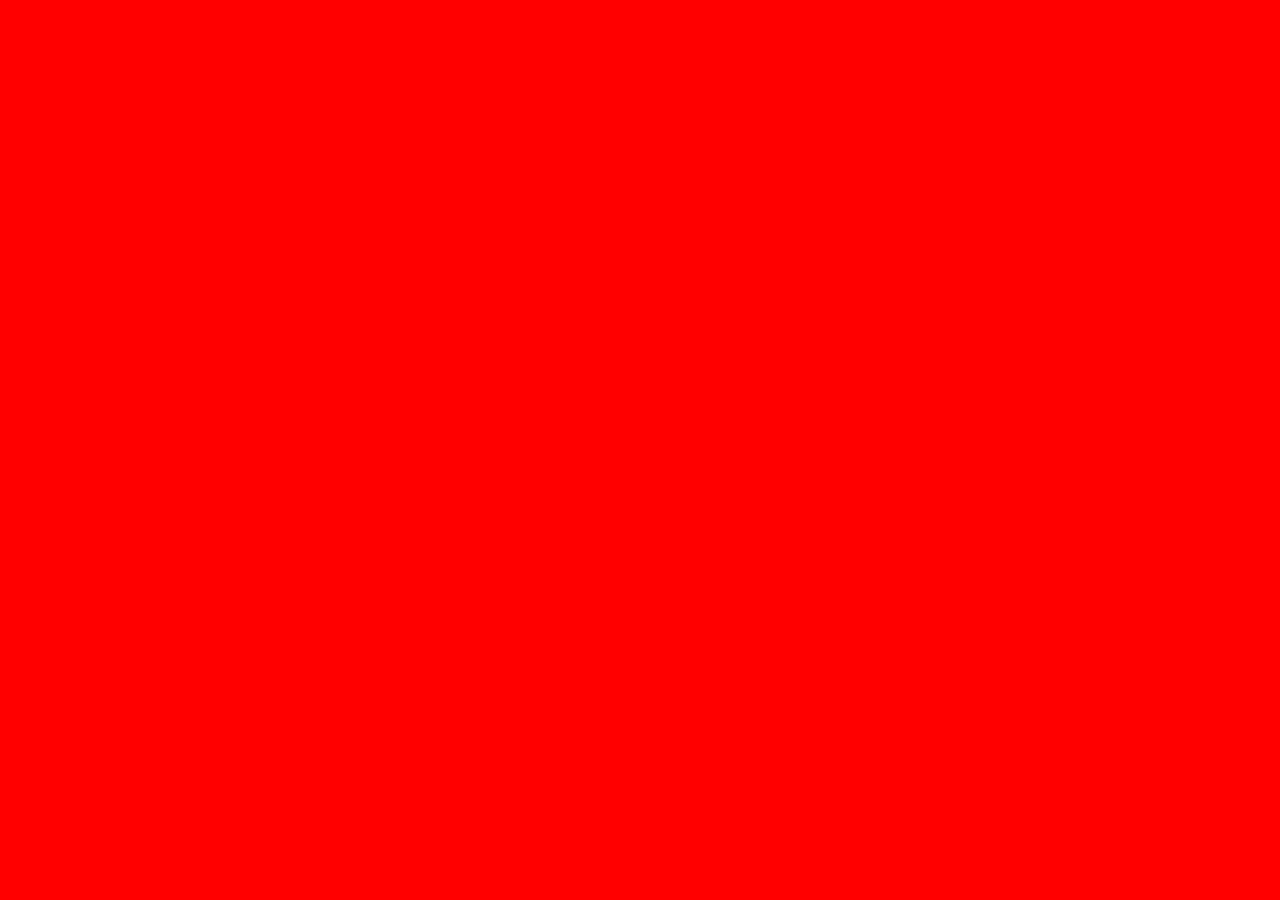
==== index.html @ bbce55d4 "Update" ====
<!DOCTYPE html>
<html lang="es">

<head>
    <meta charset="UTF-8">
    <!--para sitios responsivos-->
    <meta name="viewport" content="width=device-width, initial-scale=1.0">
    <!--para google-->
    <meta name="author" content="Hector">
    <meta name="copyright" content="&copy; hector 2021. todos los derechos reservados">
    <meta name="email" content="pirlohex@gmail.com">
    <meta name="robots" content="index.follow">
    <meta name="description" content="esta es una pagina de prueba">
    <meta name="keywords" content="practica,aprendiendo,aprenderemos,etc">
    <!--para redes sociales-->
    <meta property="og:url" content="https://practica.com">
    <meta property="og:type" content="website">
    <meta property="og:title" content="inicio - practica">
    <meta property="og:description" content="esta es una pagina de prueba para que facebook la pueda compartir">
    <meta property="og:image" content="https://scontent.flim24-1.fna.fbcdn.net/v/t1.0-9/133510960_3574053642650318_5939671170473664048_o.jpg?_nc_cat=107&ccb=2&_nc_sid=09cbfe&_nc_eui2=AeHQNKdw97A-HisLPLlIO0H5vbRAIZu6OsO9tEAhm7o6w-kkwISc66F9syI3rl0asgbkowedvflio-j_SGvhmTTW&_nc_ohc=XTHGbC3O8L0AX9c2d_a&_nc_ht=scontent.flim24-1.fna&oh=94d03055dc13327ff5196e90604c2832&oe=60340CCD">
    <!--Bootstrap-->
    <link href="https://cdn.jsdelivr.net/npm/bootstrap@5.0.0-beta1/dist/css/bootstrap.min.css" rel="stylesheet" integrity="sha384-giJF6kkoqNQ00vy+HMDP7azOuL0xtbfIcaT9wjKHr8RbDVddVHyTfAAsrekwKmP1" crossorigin="anonymous">
    <!--mis estilos-->
    <link rel="stylesheet" href="css/main.css">
    <link rel="shortcut icon" href="favicon/atom.ico" type="image/x-icon">
    <link rel="icon" href="favicon/favicon.ico" type="image/x-icon">
    <!--titulo de la página-->
    <title>practica1 o inicio</title>
</head>

<body>

    <!-- JavaScript de bootstrap -->
    <script src="https://cdn.jsdelivr.net/npm/bootstrap@5.0.0-beta1/dist/js/bootstrap.bundle.min.js" integrity="sha384-ygbV9kiqUc6oa4msXn9868pTtWMgiQaeYH7/t7LECLbyPA2x65Kgf80OJFdroafW" crossorigin="anonymous"></script>

</body>

</html>
---- css/main.css ----
body {
    background-color: red;
}
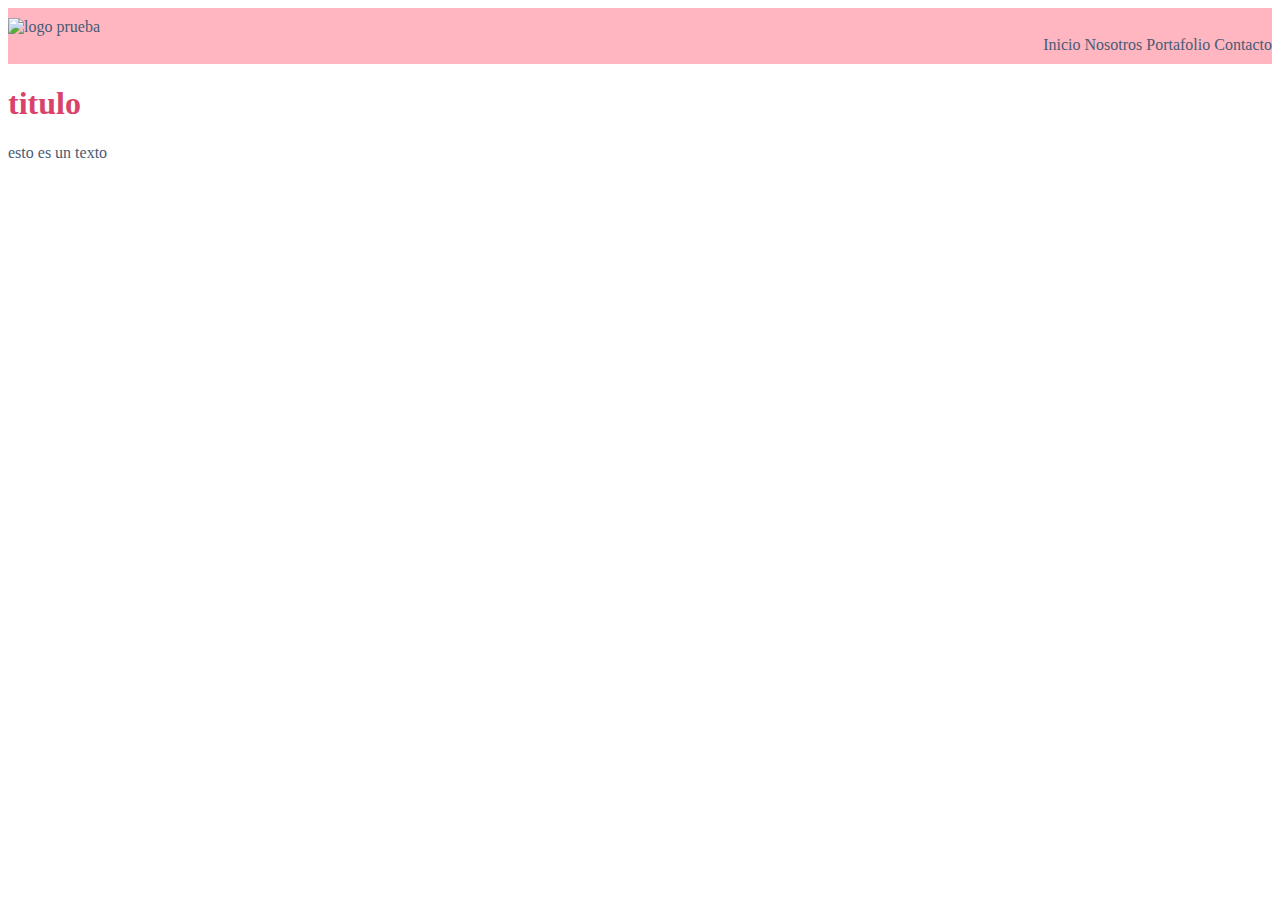
==== commit e7735c9d: "Update" ====
--- a/index.html
+++ b/index.html
@@ -23,12 +23,46 @@
     <!--mis estilos-->
     <link rel="stylesheet" href="css/main.css">
     <link rel="shortcut icon" href="favicon/atom.ico" type="image/x-icon">
-    <link rel="icon" href="favicon/favicon.ico" type="image/x-icon">
+    <link rel="icon" href="favicon/atom.ico" type="image/x-icon">
     <!--titulo de la página-->
     <title>practica1 o inicio</title>
 </head>
 
 <body>
+    <!--Navegación-->
+    <nav id="nav">
+        <div class="container-fluid">
+            <div class="row">
+                <div class="col-lg-2">
+                    <!--logotipo-->
+                    <a href="#">
+                        <img src="https://akns-images.eonline.com/eol_images/Entire_Site/2015913/rs_600x600-151013043509-600.Playboy-Bunny-JR-101315.jpg?fit=around%7C1080:1080&output-quality=90&crop=1080:1080;center,top" alt="logo prueba" width="80px">
+                    </a>
+                </div>
+                <div class="col-lg-10">
+                    <ul>
+                        <li>
+                            <a href="index.html">Inicio</a>
+                        </li>
+                        <li>
+                            <a href="index.html#nosotros">Nosotros</a>
+                        </li>
+                        <li>
+                            <a href="portafolio.html">Portafolio</a>
+                        </li>
+                        <li>
+                            <a href="contacto.html">Contacto</a>
+                        </li>
+                    </ul>
+                </div>
+            </div>
+        </div>
+    </nav>
+    <!--En navegación-->
+    <h1>titulo</h1>
+    <p>esto es un texto</p>
+    <!--slider-->
+    <!--End slider-->
 
     <!-- JavaScript de bootstrap -->
     <script src="https://cdn.jsdelivr.net/npm/bootstrap@5.0.0-beta1/dist/js/bootstrap.bundle.min.js" integrity="sha384-ygbV9kiqUc6oa4msXn9868pTtWMgiQaeYH7/t7LECLbyPA2x65Kgf80OJFdroafW" crossorigin="anonymous"></script>
--- a/css/main.css
+++ b/css/main.css
@@ -1,3 +1,66 @@
-body {
-    background-color: red;
+:root {
+    --text: #495B73;
+    --base: #E9F1F2;
+    --sec: #D9436B;
+    --enlace: #495B73;
+    --hover: #D93250;
+}
+
+a {
+    color: var(--text);
+    text-decoration: none;
+}
+
+a:hover {
+    color: var(--base);
+    -webkit-transition: all 0.5s ease-in-out;
+    -o-transition: all 0.5s ease-in-out;
+    transition: all 0.5s ease-in-out;
+}
+
+h1,
+h2,
+h3,
+h4,
+h5,
+h6 {
+    color: var(--sec);
+}
+
+p {
+    color: var(--text);
+}
+
+.pad_100 {
+    padding: 100px 0px;
+}
+
+.center {
+    text-align: center;
+    margin: 0px auto;
+}
+
+
+/*estilos de barra de navegación*/
+
+nav {
+    width: 100%;
+    background-color: lightpink;
+    padding: 10px 0px;
+    position: : fixed;
+    z-index: 100;
+}
+
+ul {
+    margin: 0px;
+    padding: 0px;
+    text-align: right;
+}
+
+li {
+    display: inline-block;
+}
+
+a {
+    font-size: 16px;
 }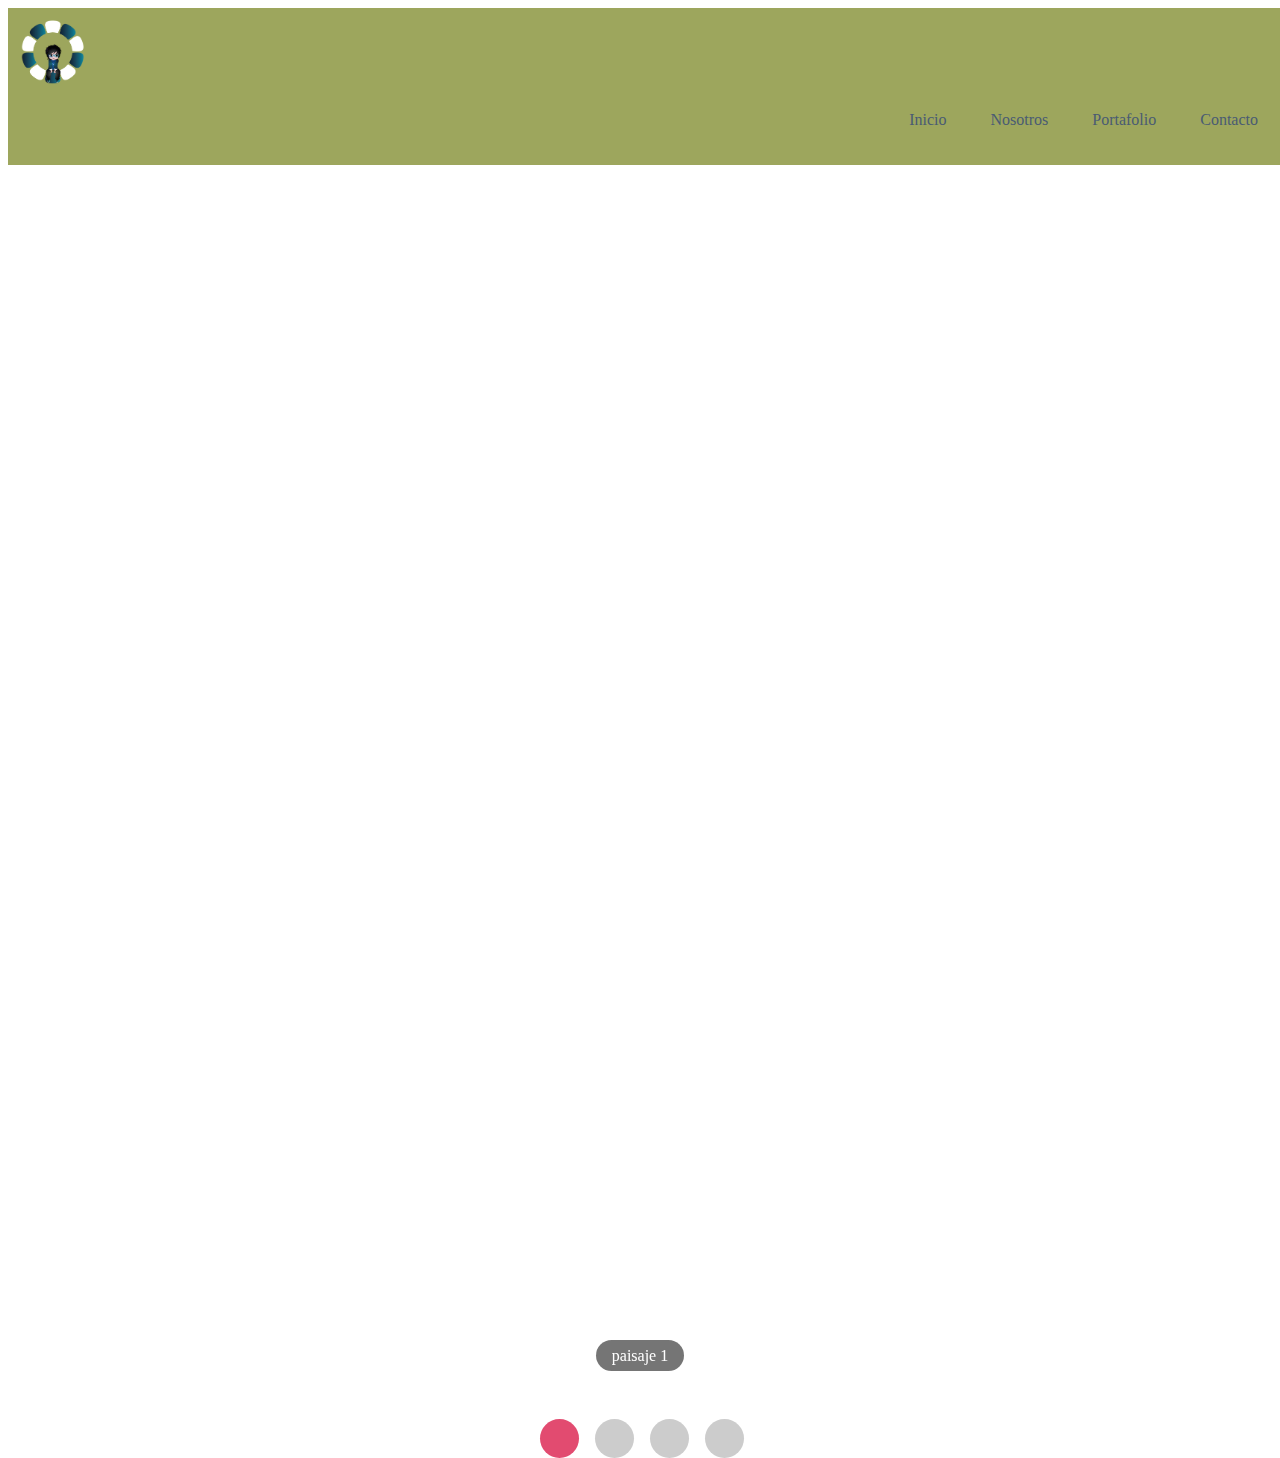
==== commit 45762b79: "Update" ====
--- a/index.html
+++ b/index.html
@@ -24,8 +24,12 @@
     <link rel="stylesheet" href="css/main.css">
     <link rel="shortcut icon" href="favicon/atom.ico" type="image/x-icon">
     <link rel="icon" href="favicon/atom.ico" type="image/x-icon">
+
+
+    <link rel="stylesheet" href="css/slippry.css">
     <!--titulo de la página-->
     <title>practica1 o inicio</title>
+
 </head>
 
 <body>
@@ -35,23 +39,25 @@
             <div class="row">
                 <div class="col-lg-2">
                     <!--logotipo-->
-                    <a href="#">
-                        <img src="https://akns-images.eonline.com/eol_images/Entire_Site/2015913/rs_600x600-151013043509-600.Playboy-Bunny-JR-101315.jpg?fit=around%7C1080:1080&output-quality=90&crop=1080:1080;center,top" alt="logo prueba" width="80px">
+                    <a href="index.html">
+                        <img src="imagenes/logo.png" alt="logo prueba" width="70px">
                     </a>
                 </div>
                 <div class="col-lg-10">
                     <ul>
                         <li>
-                            <a href="index.html">Inicio</a>
+
+                            <div class="linea"><a href="index.html">Inicio</a></div>
+
                         </li>
                         <li>
-                            <a href="index.html#nosotros">Nosotros</a>
+                            <div class="linea"><a href="index.html#nosotros">Nosotros</a></div>
                         </li>
                         <li>
-                            <a href="portafolio.html">Portafolio</a>
+                            <div class="linea"><a href="index.html#portafolio.html">Portafolio</a></div>
                         </li>
                         <li>
-                            <a href="contacto.html">Contacto</a>
+                            <div class="linea"><a href="contacto.html">Contacto</a></div>
                         </li>
                     </ul>
                 </div>
@@ -59,14 +65,39 @@
         </div>
     </nav>
     <!--En navegación-->
-    <h1>titulo</h1>
-    <p>esto es un texto</p>
     <!--slider-->
+    <section id="slider">
+        <ul id="slippry">
+            <li>
+                <img src="imagenes/intro.png" alt="paisaje 1">
+            </li>
+            <li>
+                <img src="imagenes/oscar.png" alt="paisaje 2">
+            </li>
+            <li>
+                <img src="imagenes/3.jpg" alt="paisaje 3">
+            </li>
+            <li>
+                <img src="imagenes/5.jpg" alt="paisaje 5">
+            </li>
+        </ul>
+    </section>
     <!--End slider-->
-
+    <!--JavaScript de CDN minified de JQuery-->
+    <script src="https://code.jquery.com/jquery-3.5.1.min.js" integrity="sha256-9/aliU8dGd2tb6OSsuzixeV4y/faTqgFtohetphbbj0=" crossorigin="anonymous"></script>
     <!-- JavaScript de bootstrap -->
     <script src="https://cdn.jsdelivr.net/npm/bootstrap@5.0.0-beta1/dist/js/bootstrap.bundle.min.js" integrity="sha384-ygbV9kiqUc6oa4msXn9868pTtWMgiQaeYH7/t7LECLbyPA2x65Kgf80OJFdroafW" crossorigin="anonymous"></script>
 
+    <!--javascript de sliprry-->
+    <script src="https://code.jquery.com/jquery-3.1.1.min.js" integrity="sha256-hVVnYaiADRTO2PzUGmuLJr8BLUSjGIZsDYGmIJLv2b8=" crossorigin="anonymous"></script>
+    <script src="//ajax.googleapis.com/ajax/libs/jquery/1.10.2/jquery.min.js"></script>
+    <script src="js/slippry.min.js"></script>
+    <!--activacion y scrips-->
+    <script>
+        jQuery(document).ready(function() {
+            jQuery('#slippry').slippry();
+        });
+    </script>
 </body>
 
 </html>--- a/css/main.css
+++ b/css/main.css
@@ -6,16 +6,36 @@
     --hover: #D93250;
 }
 
-a {
+a:link {
     color: var(--text);
+    position: relative;
     text-decoration: none;
+    padding: 10px;
 }
 
 a:hover {
     color: var(--base);
-    -webkit-transition: all 0.5s ease-in-out;
-    -o-transition: all 0.5s ease-in-out;
-    transition: all 0.5s ease-in-out;
+    -webkit-transition: all 0.2s ease-in-out;
+    -o-transition: all 0.2s ease-in-out;
+    transition: all 0.2s ease-in-out;
+}
+
+.linea {
+    position: relative;
+    height: 100%;
+    width: 100%;
+}
+
+.linea:hover {
+    position: relative;
+    background-color: white;
+    height: 100%;
+    width: 5%;
+    padding: 0px 0px;
+    margin: 0px 0px;
+    -webkit-transition: all 0.2s ease-in-out;
+    -o-transition: all 0.2s ease-in-out;
+    transition: all 0.2s ease-in-out;
 }
 
 h1,
@@ -45,22 +65,34 @@
 
 nav {
     width: 100%;
-    background-color: lightpink;
+    background-color: #9DA65D;
     padding: 10px 0px;
-    position: : fixed;
-    z-index: 100;
+    position: fixed;
 }
 
 ul {
-    margin: 0px;
-    padding: 0px;
+    margin-top: 10px;
+    padding: 10px;
     text-align: right;
 }
 
 li {
+    padding: 0px 10px;
     display: inline-block;
 }
 
+a:visited {
+    color: var(--text);
+}
+
+a:active {
+    color: white;
+}
+
+
+/*
 a {
+    padding: 10px;
     font-size: 16px;
-}+    text-decoration: none;
+}*/--- a/css/slippry.css
+++ b/css/slippry.css
@@ -0,0 +1,281 @@
+/**
+ *
+ * slippry v1.4.0 - Responsive content slider for jQuery
+ * http://slippry.com
+ *
+ * Authors: Lukas Jakob Hafner - @saftsaak
+ *          Thomas Hurd - @SeenNotHurd
+ *
+ * Copyright 2016, booncon oy - http://booncon.com
+ *
+ *
+ * Released under the MIT license - http://opensource.org/licenses/MIT
+ */
+/* kenBurns animations, very basic */
+@-webkit-keyframes left-right {
+  0% {
+    -webkit-transform: translateY(-20%) translateX(-10%);
+            transform: translateY(-20%) translateX(-10%); }
+  100% {
+    -webkit-transform: translateY(0%) translateX(10%);
+            transform: translateY(0%) translateX(10%); } }
+@-o-keyframes left-right {
+  0% {
+    -o-transform: translateY(-20%) translateX(-10%);
+       transform: translateY(-20%) translateX(-10%); }
+  100% {
+    -o-transform: translateY(0%) translateX(10%);
+       transform: translateY(0%) translateX(10%); } }
+@keyframes left-right {
+  0% {
+    -webkit-transform: translateY(-20%) translateX(-10%);
+         -o-transform: translateY(-20%) translateX(-10%);
+            transform: translateY(-20%) translateX(-10%); }
+  100% {
+    -webkit-transform: translateY(0%) translateX(10%);
+         -o-transform: translateY(0%) translateX(10%);
+            transform: translateY(0%) translateX(10%); } }
+@-webkit-keyframes right-left {
+  0% {
+    -webkit-transform: translateY(0%) translateX(10%);
+            transform: translateY(0%) translateX(10%); }
+  100% {
+    -webkit-transform: translateY(-20%) translateX(-10%);
+            transform: translateY(-20%) translateX(-10%); } }
+@-o-keyframes right-left {
+  0% {
+    -o-transform: translateY(0%) translateX(10%);
+       transform: translateY(0%) translateX(10%); }
+  100% {
+    -o-transform: translateY(-20%) translateX(-10%);
+       transform: translateY(-20%) translateX(-10%); } }
+@keyframes right-left {
+  0% {
+    -webkit-transform: translateY(0%) translateX(10%);
+         -o-transform: translateY(0%) translateX(10%);
+            transform: translateY(0%) translateX(10%); }
+  100% {
+    -webkit-transform: translateY(-20%) translateX(-10%);
+         -o-transform: translateY(-20%) translateX(-10%);
+            transform: translateY(-20%) translateX(-10%); } }
+/* added to the original element calling slippry */
+.sy-box.sy-loading {
+  background: url("/images/sy-loader.gif") 50% 50% no-repeat;
+  -webkit-background-size: 32px 32px;
+          background-size: 32px;
+  min-height: 40px; }
+  .sy-box.sy-loading .sy-slides-wrap, .sy-box.sy-loading .sy-pager {
+    visibility: hidden; }
+
+/* element that wraps the slides */
+.sy-slides-wrap {
+  position: relative;
+  height: 100%;
+  width: 100%; }
+  .sy-slides-wrap:hover .sy-controls {
+    display: block; }
+
+/* element that crops the visible area to the slides */
+.sy-slides-crop {
+  height: 100%;
+  width: 100%;
+  position: absolute;
+  overflow: hidden; }
+
+/* list containing the slides */
+.sy-list {
+  width: 100%;
+  height: 100%;
+  list-style: none;
+  margin: 0;
+  padding: 0;
+  position: absolute; }
+  .sy-list.horizontal {
+    -webkit-transition: left ease;
+         -o-transition: left ease;
+            transition: left ease; }
+  .sy-list.vertical {
+    -webkit-transition: top ease;
+         -o-transition: top ease;
+            transition: top ease; }
+
+/* single slide */
+.sy-slide {
+  position: absolute;
+  width: 100%;
+  z-index: 2; }
+  .sy-slide.kenburns {
+    width: 140%;
+    left: -20%; }
+    .sy-slide.kenburns.useCSS {
+      -webkit-transition-property: opacity;
+           -o-transition-property: opacity;
+              transition-property: opacity; }
+      .sy-slide.kenburns.useCSS.sy-ken:nth-child(1n) {
+        -webkit-animation-name: left-right;
+             -o-animation-name: left-right;
+                animation-name: left-right;
+        -webkit-animation-fill-mode: forwards;
+             -o-animation-fill-mode: forwards;
+                animation-fill-mode: forwards; }
+      .sy-slide.kenburns.useCSS.sy-ken:nth-child(2n) {
+        -webkit-animation-name: right-left;
+             -o-animation-name: right-left;
+                animation-name: right-left;
+        -webkit-animation-fill-mode: forwards;
+             -o-animation-fill-mode: forwards;
+                animation-fill-mode: forwards; }
+  .sy-slide.sy-active {
+    z-index: 3; }
+  .sy-slide > img {
+    margin: 0;
+    padding: 0;
+    display: block;
+    width: 100%;
+    border: 0; }
+  .sy-slide > a {
+    margin: 0;
+    padding: 0;
+    display: block;
+    width: 100%; }
+    .sy-slide > a > img {
+      margin: 0;
+      padding: 0;
+      display: block;
+      width: 100%;
+      border: 0; }
+
+/* next/ prev buttons, with arrows and clickable area a lot larger than the visible buttons */
+.sy-controls {
+  display: none;
+  list-style: none;
+  height: 100%;
+  width: 100%;
+  position: absolute;
+  padding: 0;
+  margin: 0; }
+  .sy-controls li {
+    position: absolute;
+    width: 10%;
+    min-width: 4.2em;
+    height: 100%;
+    z-index: 33; }
+    .sy-controls li.sy-prev {
+      left: 0;
+      top: 0; }
+      .sy-controls li.sy-prev a:after {
+        background-position: -5% 0; }
+    .sy-controls li.sy-next {
+      right: 0;
+      top: 0; }
+      .sy-controls li.sy-next a:after {
+        background-position: 105% 0; }
+    .sy-controls li a {
+      position: relative;
+      width: 100%;
+      height: 100%;
+      display: block;
+      text-indent: -9999px; }
+      .sy-controls li a:link, .sy-controls li a:visited {
+        opacity: 0.4; }
+      .sy-controls li a:hover, .sy-controls li a:focus {
+        opacity: 0.8;
+        outline: none; }
+      .sy-controls li a:after {
+        content: "";
+        background-image: url("/images/arrows.svg");
+        background-repeat: no-repeat;
+        -webkit-background-size: cover;
+                background-size: cover;
+        text-align: center;
+        text-indent: 0;
+        line-height: 2.8em;
+        color: #111;
+        font-weight: 800;
+        position: absolute;
+        background-color: #fff;
+        width: 2.8em;
+        height: 2.8em;
+        left: 50%;
+        top: 50%;
+        margin-top: -1.4em;
+        margin-left: -1.4em;
+        border-radius: 50%; }
+  @media only screen and (max-device-width: 600px) {
+    .sy-controls {
+      display: block; }
+      .sy-controls li {
+        min-width: 2.1em; }
+        .sy-controls li a:after {
+          width: 1.4em;
+          height: 1.4em;
+          margin-top: -0.7em;
+          margin-left: -0.7em; } }
+
+/* captions, styled fo the overlay variant */
+.sy-caption-wrap {
+  position: absolute;
+  bottom: 2em;
+  z-index: 12;
+  left: 50%; }
+  .sy-caption-wrap .sy-caption {
+    position: relative;
+    left: -50%;
+    background-color: rgba(0, 0, 0, 0.54);
+    color: #fff;
+    padding: 0.4em 1em;
+    border-radius: 1.2em; }
+    .sy-caption-wrap .sy-caption a:link, .sy-caption-wrap .sy-caption a:visited {
+      color: #e24b70;
+      font-weight: 600;
+      text-decoration: none; }
+    .sy-caption-wrap .sy-caption a:hover, .sy-caption-wrap .sy-caption a:focus {
+      text-decoration: underline; }
+  @media only screen and (max-device-width: 600px), screen and (max-width: 600px) {
+    .sy-caption-wrap {
+      left: 0;
+      bottom: 0.4em; }
+      .sy-caption-wrap .sy-caption {
+        left: 0;
+        padding: 0.2em 0.4em;
+        font-size: 0.92em;
+        border-radius: 0; } }
+
+/* pager bubbles */
+.sy-pager {
+  clear: both;
+  display: block;
+  width: 100%;
+  margin: 1em 0 0;
+  padding: 0;
+  list-style: none;
+  text-align: center; }
+  .sy-pager li {
+    display: inline-block;
+    width: 1.2em;
+    height: 1.2em;
+    margin: 0 1em 0 0;
+    border-radius: 50%; }
+    .sy-pager li.sy-active a {
+      background-color: #e24b70; }
+    .sy-pager li a {
+      width: 100%;
+      height: 100%;
+      display: block;
+      background-color: #ccc;
+      text-indent: -9999px;
+      -webkit-background-size: 2em 2em;
+              background-size: 2em;
+      border-radius: 50%; }
+      .sy-pager li a:link, .sy-pager li a:visited {
+        opacity: 1.0; }
+      .sy-pager li a:hover, .sy-pager li a:focus {
+        opacity: 0.6; }
+
+/* element to "keep/ fill" the space of the content, gets intrinsic height via js */
+.sy-filler {
+  width: 100%; }
+  .sy-filler.ready {
+    -webkit-transition: padding 600ms ease;
+         -o-transition: padding 600ms ease;
+            transition: padding 600ms ease; }
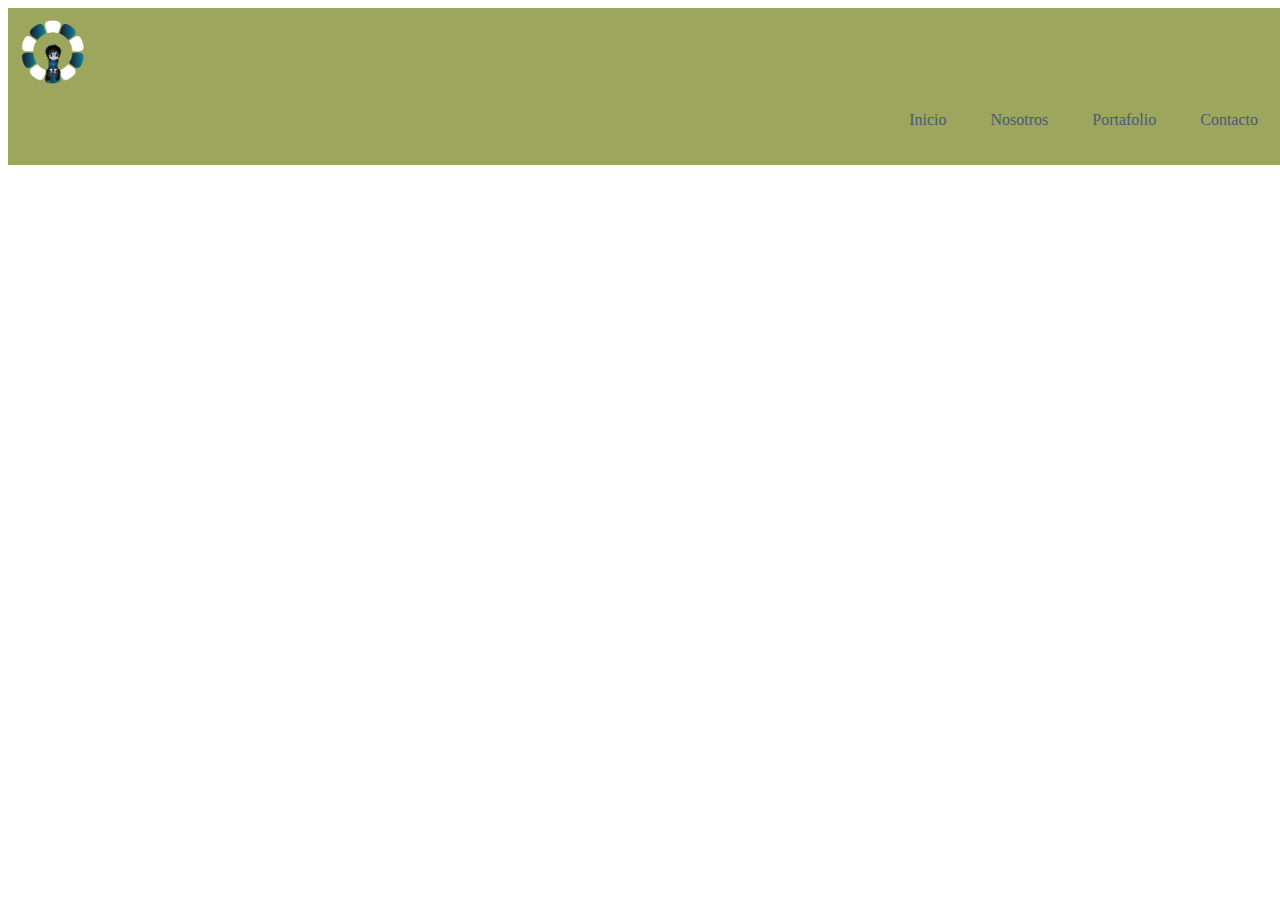
==== commit 31376cc4: "Update" ====
--- a/index.html
+++ b/index.html
@@ -34,6 +34,8 @@
 
 <body>
     <!--Navegación-->
+
+
     <nav id="nav">
         <div class="container-fluid">
             <div class="row">
@@ -44,7 +46,7 @@
                     </a>
                 </div>
                 <div class="col-lg-10">
-                    <ul>
+                    <ul id="ulnav">
                         <li>
 
                             <div class="linea"><a href="index.html">Inicio</a></div>
@@ -67,35 +69,47 @@
     <!--En navegación-->
     <!--slider-->
     <section id="slider">
-        <ul id="slippry">
-            <li>
-                <img src="imagenes/intro.png" alt="paisaje 1">
-            </li>
-            <li>
-                <img src="imagenes/oscar.png" alt="paisaje 2">
-            </li>
-            <li>
-                <img src="imagenes/3.jpg" alt="paisaje 3">
-            </li>
-            <li>
-                <img src="imagenes/5.jpg" alt="paisaje 5">
-            </li>
-        </ul>
+        <div class="sy-slides-wrap">
+            <ul id="slippry">
+                <li>
+                    <a href="#"><img src="imagenes/1.jpg" alt="imagen 1"></a>
+                </li>
+
+                <li>
+                    <a href="#"><img src="imagenes/3.jpg" alt="imagen 3"></a>
+                </li>
+                <li>
+                    <a href="#"><img src="imagenes/4.jpg" alt="imagen 4"></a>
+                </li>
+                <li>
+                    <a href="#"><img src="imagenes/5.jpg" alt="imagen 5"></a>
+                </li>
+            </ul>
+        </div>
+
+
     </section>
+
+
+
     <!--End slider-->
     <!--JavaScript de CDN minified de JQuery-->
-    <script src="https://code.jquery.com/jquery-3.5.1.min.js" integrity="sha256-9/aliU8dGd2tb6OSsuzixeV4y/faTqgFtohetphbbj0=" crossorigin="anonymous"></script>
+
     <!-- JavaScript de bootstrap -->
     <script src="https://cdn.jsdelivr.net/npm/bootstrap@5.0.0-beta1/dist/js/bootstrap.bundle.min.js" integrity="sha384-ygbV9kiqUc6oa4msXn9868pTtWMgiQaeYH7/t7LECLbyPA2x65Kgf80OJFdroafW" crossorigin="anonymous"></script>
 
     <!--javascript de sliprry-->
-    <script src="https://code.jquery.com/jquery-3.1.1.min.js" integrity="sha256-hVVnYaiADRTO2PzUGmuLJr8BLUSjGIZsDYGmIJLv2b8=" crossorigin="anonymous"></script>
-    <script src="//ajax.googleapis.com/ajax/libs/jquery/1.10.2/jquery.min.js"></script>
+    <script src="https://ajax.googleapis.com/ajax/libs/jquery/1.10.2/jquery.min.js"></script>
+    <script src="https://code.jquery.com/jquery-3.5.1.js" integrity="sha256-QWo7LDvxbWT2tbbQ97B53yJnYU3WhH/C8ycbRAkjPDc=" crossorigin="anonymous"></script>
     <script src="js/slippry.min.js"></script>
-    <!--activacion y scrips-->
     <script>
-        jQuery(document).ready(function() {
-            jQuery('#slippry').slippry();
+        $(document).ready(function() {
+            $('#slippry').slippry({
+                captions: false,
+                pager: false,
+                controls: false,
+
+            })
         });
     </script>
 </body>
--- a/css/slippry.css
+++ b/css/slippry.css
@@ -11,271 +11,402 @@
  *
  * Released under the MIT license - http://opensource.org/licenses/MIT
  */
+
+
 /* kenBurns animations, very basic */
+
 @-webkit-keyframes left-right {
-  0% {
-    -webkit-transform: translateY(-20%) translateX(-10%);
-            transform: translateY(-20%) translateX(-10%); }
-  100% {
-    -webkit-transform: translateY(0%) translateX(10%);
-            transform: translateY(0%) translateX(10%); } }
+    0% {
+        -webkit-transform: translateY(-20%) translateX(-10%);
+        transform: translateY(-20%) translateX(-10%);
+    }
+    100% {
+        -webkit-transform: translateY(0%) translateX(10%);
+        transform: translateY(0%) translateX(10%);
+    }
+}
+
 @-o-keyframes left-right {
-  0% {
-    -o-transform: translateY(-20%) translateX(-10%);
-       transform: translateY(-20%) translateX(-10%); }
-  100% {
-    -o-transform: translateY(0%) translateX(10%);
-       transform: translateY(0%) translateX(10%); } }
+    0% {
+        -o-transform: translateY(-20%) translateX(-10%);
+        transform: translateY(-20%) translateX(-10%);
+    }
+    100% {
+        -o-transform: translateY(0%) translateX(10%);
+        transform: translateY(0%) translateX(10%);
+    }
+}
+
 @keyframes left-right {
-  0% {
-    -webkit-transform: translateY(-20%) translateX(-10%);
-         -o-transform: translateY(-20%) translateX(-10%);
-            transform: translateY(-20%) translateX(-10%); }
-  100% {
-    -webkit-transform: translateY(0%) translateX(10%);
-         -o-transform: translateY(0%) translateX(10%);
-            transform: translateY(0%) translateX(10%); } }
+    0% {
+        -webkit-transform: translateY(-20%) translateX(-10%);
+        -o-transform: translateY(-20%) translateX(-10%);
+        transform: translateY(-20%) translateX(-10%);
+    }
+    100% {
+        -webkit-transform: translateY(0%) translateX(10%);
+        -o-transform: translateY(0%) translateX(10%);
+        transform: translateY(0%) translateX(10%);
+    }
+}
+
 @-webkit-keyframes right-left {
-  0% {
-    -webkit-transform: translateY(0%) translateX(10%);
-            transform: translateY(0%) translateX(10%); }
-  100% {
-    -webkit-transform: translateY(-20%) translateX(-10%);
-            transform: translateY(-20%) translateX(-10%); } }
+    0% {
+        -webkit-transform: translateY(0%) translateX(10%);
+        transform: translateY(0%) translateX(10%);
+    }
+    100% {
+        -webkit-transform: translateY(-20%) translateX(-10%);
+        transform: translateY(-20%) translateX(-10%);
+    }
+}
+
 @-o-keyframes right-left {
-  0% {
-    -o-transform: translateY(0%) translateX(10%);
-       transform: translateY(0%) translateX(10%); }
-  100% {
-    -o-transform: translateY(-20%) translateX(-10%);
-       transform: translateY(-20%) translateX(-10%); } }
+    0% {
+        -o-transform: translateY(0%) translateX(10%);
+        transform: translateY(0%) translateX(10%);
+    }
+    100% {
+        -o-transform: translateY(-20%) translateX(-10%);
+        transform: translateY(-20%) translateX(-10%);
+    }
+}
+
 @keyframes right-left {
-  0% {
-    -webkit-transform: translateY(0%) translateX(10%);
-         -o-transform: translateY(0%) translateX(10%);
-            transform: translateY(0%) translateX(10%); }
-  100% {
-    -webkit-transform: translateY(-20%) translateX(-10%);
-         -o-transform: translateY(-20%) translateX(-10%);
-            transform: translateY(-20%) translateX(-10%); } }
+    0% {
+        -webkit-transform: translateY(0%) translateX(10%);
+        -o-transform: translateY(0%) translateX(10%);
+        transform: translateY(0%) translateX(10%);
+    }
+    100% {
+        -webkit-transform: translateY(-20%) translateX(-10%);
+        -o-transform: translateY(-20%) translateX(-10%);
+        transform: translateY(-20%) translateX(-10%);
+    }
+}
+
+
 /* added to the original element calling slippry */
+
 .sy-box.sy-loading {
-  background: url("/images/sy-loader.gif") 50% 50% no-repeat;
-  -webkit-background-size: 32px 32px;
-          background-size: 32px;
-  min-height: 40px; }
-  .sy-box.sy-loading .sy-slides-wrap, .sy-box.sy-loading .sy-pager {
-    visibility: hidden; }
+    background: url("/images/sy-loader.gif") 50% 50% no-repeat;
+    -webkit-background-size: 32px 32px;
+    background-size: 32px;
+    min-height: 40px;
+}
+
+.sy-box.sy-loading .sy-slides-wrap,
+.sy-box.sy-loading .sy-pager {
+    visibility: hidden;
+}
+
 
 /* element that wraps the slides */
+
 .sy-slides-wrap {
-  position: relative;
-  height: 100%;
-  width: 100%; }
-  .sy-slides-wrap:hover .sy-controls {
-    display: block; }
+    position: relative;
+    height: 100%;
+    width: 100%;
+}
+
+.sy-slides-wrap:hover .sy-controls {
+    display: block;
+}
+
 
 /* element that crops the visible area to the slides */
+
 .sy-slides-crop {
-  height: 100%;
-  width: 100%;
-  position: absolute;
-  overflow: hidden; }
+    height: 100%;
+    width: 100%;
+    position: absolute;
+    overflow: hidden;
+}
+
 
 /* list containing the slides */
+
 .sy-list {
-  width: 100%;
-  height: 100%;
-  list-style: none;
-  margin: 0;
-  padding: 0;
-  position: absolute; }
-  .sy-list.horizontal {
+    width: 100%;
+    height: 100%;
+    list-style: none;
+    margin: 0;
+    padding: 0;
+    position: absolute;
+}
+
+.sy-list.horizontal {
     -webkit-transition: left ease;
-         -o-transition: left ease;
-            transition: left ease; }
-  .sy-list.vertical {
+    -o-transition: left ease;
+    transition: left ease;
+}
+
+.sy-list.vertical {
     -webkit-transition: top ease;
-         -o-transition: top ease;
-            transition: top ease; }
+    -o-transition: top ease;
+    transition: top ease;
+}
+
 
 /* single slide */
+
 .sy-slide {
-  position: absolute;
-  width: 100%;
-  z-index: 2; }
-  .sy-slide.kenburns {
+    position: absolute;
+    width: 100%;
+    z-index: 2;
+}
+
+.sy-slide.kenburns {
     width: 140%;
-    left: -20%; }
-    .sy-slide.kenburns.useCSS {
-      -webkit-transition-property: opacity;
-           -o-transition-property: opacity;
-              transition-property: opacity; }
-      .sy-slide.kenburns.useCSS.sy-ken:nth-child(1n) {
-        -webkit-animation-name: left-right;
-             -o-animation-name: left-right;
-                animation-name: left-right;
-        -webkit-animation-fill-mode: forwards;
-             -o-animation-fill-mode: forwards;
-                animation-fill-mode: forwards; }
-      .sy-slide.kenburns.useCSS.sy-ken:nth-child(2n) {
-        -webkit-animation-name: right-left;
-             -o-animation-name: right-left;
-                animation-name: right-left;
-        -webkit-animation-fill-mode: forwards;
-             -o-animation-fill-mode: forwards;
-                animation-fill-mode: forwards; }
-  .sy-slide.sy-active {
-    z-index: 3; }
-  .sy-slide > img {
+    left: -20%;
+}
+
+.sy-slide.kenburns.useCSS {
+    -webkit-transition-property: opacity;
+    -o-transition-property: opacity;
+    transition-property: opacity;
+}
+
+.sy-slide.kenburns.useCSS.sy-ken:nth-child(1n) {
+    -webkit-animation-name: left-right;
+    -o-animation-name: left-right;
+    animation-name: left-right;
+    -webkit-animation-fill-mode: forwards;
+    -o-animation-fill-mode: forwards;
+    animation-fill-mode: forwards;
+}
+
+.sy-slide.kenburns.useCSS.sy-ken:nth-child(2n) {
+    -webkit-animation-name: right-left;
+    -o-animation-name: right-left;
+    animation-name: right-left;
+    -webkit-animation-fill-mode: forwards;
+    -o-animation-fill-mode: forwards;
+    animation-fill-mode: forwards;
+}
+
+.sy-slide.sy-active {
+    z-index: 3;
+}
+
+.sy-slide>img {
     margin: 0;
     padding: 0;
     display: block;
     width: 100%;
-    border: 0; }
-  .sy-slide > a {
+    border: 0;
+}
+
+.sy-slide>a {
     margin: 0;
     padding: 0;
     display: block;
-    width: 100%; }
-    .sy-slide > a > img {
-      margin: 0;
-      padding: 0;
-      display: block;
-      width: 100%;
-      border: 0; }
+    width: 100%;
+}
+
+.sy-slide>a>img {
+    margin: 0;
+    padding: 0;
+    display: block;
+    width: 100%;
+    border: 0;
+}
+
 
 /* next/ prev buttons, with arrows and clickable area a lot larger than the visible buttons */
+
 .sy-controls {
-  display: none;
-  list-style: none;
-  height: 100%;
-  width: 100%;
-  position: absolute;
-  padding: 0;
-  margin: 0; }
-  .sy-controls li {
+    display: none;
+    list-style: none;
+    height: 100%;
+    width: 100%;
+    position: absolute;
+    padding: 0;
+    margin: 0;
+}
+
+.sy-controls li {
     position: absolute;
     width: 10%;
     min-width: 4.2em;
     height: 100%;
-    z-index: 33; }
-    .sy-controls li.sy-prev {
-      left: 0;
-      top: 0; }
-      .sy-controls li.sy-prev a:after {
-        background-position: -5% 0; }
-    .sy-controls li.sy-next {
-      right: 0;
-      top: 0; }
-      .sy-controls li.sy-next a:after {
-        background-position: 105% 0; }
-    .sy-controls li a {
-      position: relative;
-      width: 100%;
-      height: 100%;
-      display: block;
-      text-indent: -9999px; }
-      .sy-controls li a:link, .sy-controls li a:visited {
-        opacity: 0.4; }
-      .sy-controls li a:hover, .sy-controls li a:focus {
-        opacity: 0.8;
-        outline: none; }
-      .sy-controls li a:after {
-        content: "";
-        background-image: url("/images/arrows.svg");
-        background-repeat: no-repeat;
-        -webkit-background-size: cover;
-                background-size: cover;
-        text-align: center;
-        text-indent: 0;
-        line-height: 2.8em;
-        color: #111;
-        font-weight: 800;
-        position: absolute;
-        background-color: #fff;
-        width: 2.8em;
-        height: 2.8em;
-        left: 50%;
-        top: 50%;
-        margin-top: -1.4em;
-        margin-left: -1.4em;
-        border-radius: 50%; }
-  @media only screen and (max-device-width: 600px) {
+    z-index: 33;
+}
+
+.sy-controls li.sy-prev {
+    left: 0;
+    top: 0;
+}
+
+.sy-controls li.sy-prev a:after {
+    background-position: -5% 0;
+}
+
+.sy-controls li.sy-next {
+    right: 0;
+    top: 0;
+}
+
+.sy-controls li.sy-next a:after {
+    background-position: 105% 0;
+}
+
+.sy-controls li a {
+    position: relative;
+    width: 100%;
+    height: 100%;
+    display: block;
+    text-indent: -9999px;
+}
+
+.sy-controls li a:link,
+.sy-controls li a:visited {
+    opacity: 0.4;
+}
+
+.sy-controls li a:hover,
+.sy-controls li a:focus {
+    opacity: 0.8;
+    outline: none;
+}
+
+.sy-controls li a:after {
+    content: "";
+    background-image: url("images/arrows.svg");
+    background-repeat: no-repeat;
+    -webkit-background-size: cover;
+    background-size: cover;
+    text-align: center;
+    text-indent: 0;
+    line-height: 2.8em;
+    color: #111;
+    font-weight: 800;
+    position: absolute;
+    background-color: #fff;
+    width: 2.8em;
+    height: 2.8em;
+    left: 50%;
+    top: 50%;
+    margin-top: -1.4em;
+    margin-left: -1.4em;
+    border-radius: 50%;
+}
+
+@media only screen and (max-device-width: 600px) {
     .sy-controls {
-      display: block; }
-      .sy-controls li {
-        min-width: 2.1em; }
-        .sy-controls li a:after {
-          width: 1.4em;
-          height: 1.4em;
-          margin-top: -0.7em;
-          margin-left: -0.7em; } }
+        display: block;
+    }
+    .sy-controls li {
+        min-width: 2.1em;
+    }
+    .sy-controls li a:after {
+        width: 1.4em;
+        height: 1.4em;
+        margin-top: -0.7em;
+        margin-left: -0.7em;
+    }
+}
+
 
 /* captions, styled fo the overlay variant */
+
 .sy-caption-wrap {
-  position: absolute;
-  bottom: 2em;
-  z-index: 12;
-  left: 50%; }
-  .sy-caption-wrap .sy-caption {
+    position: absolute;
+    bottom: 2em;
+    z-index: 12;
+    left: 50%;
+}
+
+.sy-caption-wrap .sy-caption {
     position: relative;
     left: -50%;
     background-color: rgba(0, 0, 0, 0.54);
     color: #fff;
     padding: 0.4em 1em;
-    border-radius: 1.2em; }
-    .sy-caption-wrap .sy-caption a:link, .sy-caption-wrap .sy-caption a:visited {
-      color: #e24b70;
-      font-weight: 600;
-      text-decoration: none; }
-    .sy-caption-wrap .sy-caption a:hover, .sy-caption-wrap .sy-caption a:focus {
-      text-decoration: underline; }
-  @media only screen and (max-device-width: 600px), screen and (max-width: 600px) {
+    border-radius: 1.2em;
+}
+
+.sy-caption-wrap .sy-caption a:link,
+.sy-caption-wrap .sy-caption a:visited {
+    color: #e24b70;
+    font-weight: 600;
+    text-decoration: none;
+}
+
+.sy-caption-wrap .sy-caption a:hover,
+.sy-caption-wrap .sy-caption a:focus {
+    text-decoration: underline;
+}
+
+@media only screen and (max-device-width: 600px),
+screen and (max-width: 600px) {
     .sy-caption-wrap {
-      left: 0;
-      bottom: 0.4em; }
-      .sy-caption-wrap .sy-caption {
+        left: 0;
+        bottom: 0.4em;
+    }
+    .sy-caption-wrap .sy-caption {
         left: 0;
         padding: 0.2em 0.4em;
         font-size: 0.92em;
-        border-radius: 0; } }
+        border-radius: 0;
+    }
+}
+
 
 /* pager bubbles */
+
 .sy-pager {
-  clear: both;
-  display: block;
-  width: 100%;
-  margin: 1em 0 0;
-  padding: 0;
-  list-style: none;
-  text-align: center; }
-  .sy-pager li {
+    clear: both;
+    display: block;
+    width: 100%;
+    margin: 1em 0 0;
+    padding: 0;
+    list-style: none;
+    text-align: center;
+}
+
+.sy-pager li {
     display: inline-block;
     width: 1.2em;
     height: 1.2em;
     margin: 0 1em 0 0;
-    border-radius: 50%; }
-    .sy-pager li.sy-active a {
-      background-color: #e24b70; }
-    .sy-pager li a {
-      width: 100%;
-      height: 100%;
-      display: block;
-      background-color: #ccc;
-      text-indent: -9999px;
-      -webkit-background-size: 2em 2em;
-              background-size: 2em;
-      border-radius: 50%; }
-      .sy-pager li a:link, .sy-pager li a:visited {
-        opacity: 1.0; }
-      .sy-pager li a:hover, .sy-pager li a:focus {
-        opacity: 0.6; }
+    border-radius: 50%;
+}
+
+.sy-pager li.sy-active a {
+    background-color: #e24b70;
+}
+
+.sy-pager li a {
+    width: 100%;
+    height: 100%;
+    display: block;
+    background-color: #ccc;
+    text-indent: -9999px;
+    -webkit-background-size: 2em 2em;
+    background-size: 2em;
+    border-radius: 50%;
+}
+
+.sy-pager li a:link,
+.sy-pager li a:visited {
+    opacity: 1.0;
+}
+
+.sy-pager li a:hover,
+.sy-pager li a:focus {
+    opacity: 0.6;
+}
+
 
 /* element to "keep/ fill" the space of the content, gets intrinsic height via js */
+
 .sy-filler {
-  width: 100%; }
-  .sy-filler.ready {
+    width: 100%;
+}
+
+.sy-filler.ready {
     -webkit-transition: padding 600ms ease;
-         -o-transition: padding 600ms ease;
-            transition: padding 600ms ease; }
+    -o-transition: padding 600ms ease;
+    transition: padding 600ms ease;
+}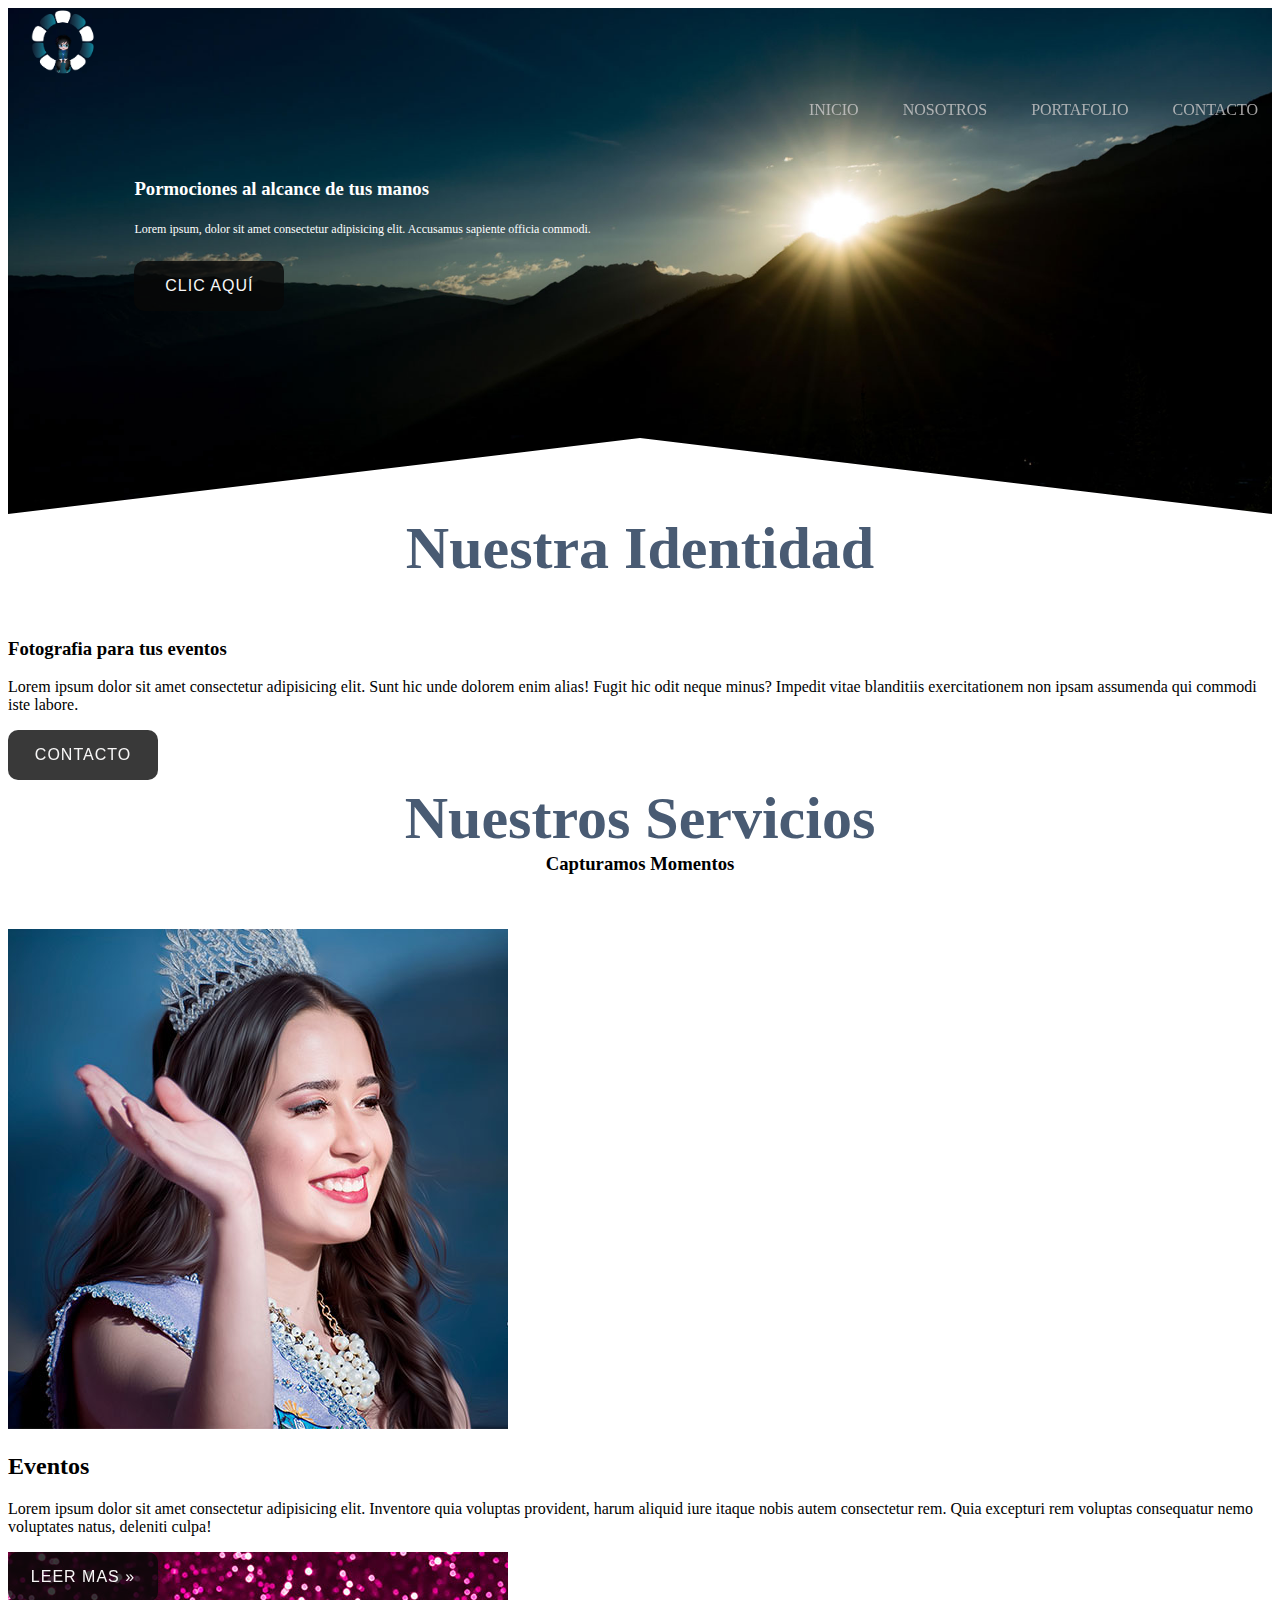
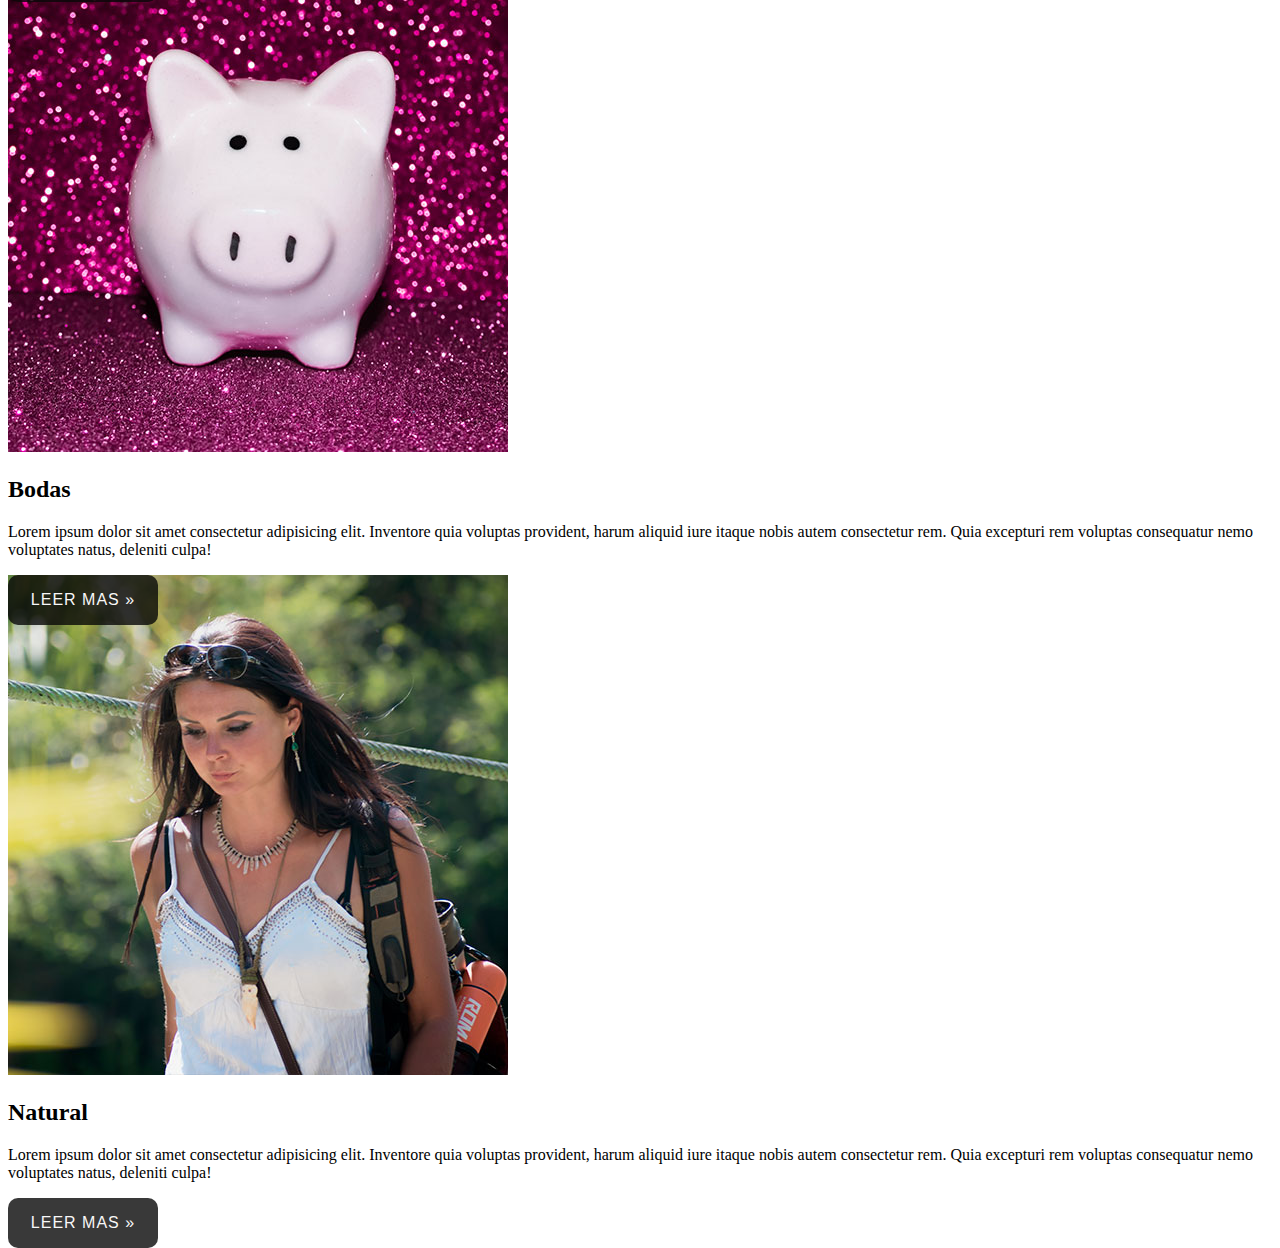
==== commit a2dbd983: "Update" ====
--- a/index.html
+++ b/index.html
@@ -42,14 +42,14 @@
                 <div class="col-lg-2">
                     <!--logotipo-->
                     <a href="index.html">
-                        <img src="imagenes/logo.png" alt="logo prueba" width="70px">
+                        <img class="logo" src="imagenes/logo.png" alt="logo" width="70px">
                     </a>
                 </div>
                 <div class="col-lg-10">
                     <ul id="ulnav">
                         <li>
 
-                            <div class="linea"><a href="index.html">Inicio</a></div>
+                            <div class="linea"><a href="#">Inicio</a></div>
 
                         </li>
                         <li>
@@ -71,28 +71,107 @@
     <section id="slider">
         <div class="sy-slides-wrap">
             <ul id="slippry">
-                <li>
+
+
+                <li>
+
+                    <h3 class="iz top250">Pormociones al alcance de tus manos</h3>
+                    <p class="de top300">Lorem ipsum, dolor sit amet consectetur adipisicing elit. Accusamus sapiente officia commodi.
+                    </p>
+                    <button class="boton top375">Clic aquí</button>
                     <a href="#"><img src="imagenes/1.jpg" alt="imagen 1"></a>
                 </li>
-
-                <li>
+                <li>
+
+                    <h3 class="iz top250">Asesoria</h3>
+                    <p class="de top300">Lorem ipsum, dolor sit amet consectetur adipisicing elit. Accusamus sapiente officia necessitatibus labore.
+                    </p>
+                    <button class="boton top375">Ver más</button>
                     <a href="#"><img src="imagenes/3.jpg" alt="imagen 3"></a>
                 </li>
                 <li>
+
+                    <h3 class="iz top250">Escalables</h3>
+                    <p class="de top300">Lorem ipsum, dolor sit amet consectetur adipisicing elit. eligendi minima rerum in necessitatibus labore.
+                    </p>
+                    <button class="boton top375">Ver más</button>
                     <a href="#"><img src="imagenes/4.jpg" alt="imagen 4"></a>
                 </li>
                 <li>
+
+                    <h3 class="iz top250"><strong class="dominio">Dominio</strong> y Hosting </h3>
+                    <p class="de top300">Lorem ipsum, dolor sit amet consectetur.
+                    </p>
+                    <button class="boton top375">Ver más</button>
                     <a href="#"><img src="imagenes/5.jpg" alt="imagen 5"></a>
                 </li>
             </ul>
         </div>
-
-
     </section>
-
-
-
     <!--End slider-->
+    <!--Area de nosotros-->
+
+    <div class="pad_100" id="nosotros">
+        <div class="container">
+            <div class="row">
+                <div class="col">
+                    <h1 class="center main-title">Nuestra Identidad</h1>
+                </div>
+
+                <div class="d-flex align-items-center">
+                    <div class="col-xl-6">
+                        <div class="diamante">
+
+                        </div>
+                    </div>
+
+                    <div class="col-xl-6">
+                        <br/><br/>
+                        <h3><strong>Fotografia</strong><span> para tus eventos</span></h3>
+                        <p>Lorem ipsum dolor sit amet consectetur adipisicing elit. Sunt hic unde dolorem enim alias! Fugit hic odit neque minus? Impedit vitae blanditiis exercitationem non ipsam assumenda qui commodi iste labore.</p>
+                        <button class="boton">Contacto</button>
+                    </div>
+
+                </div>
+            </div>
+        </div>
+    </div>
+    <!--End We-->
+    <!--Service-->
+    <br/><br/><br/>
+    <div class="pad_100">
+        <div class="container">
+            <div class="row">
+                <div class="col">
+                    <h1 class="center main-title">Nuestros Servicios</h1>
+                    <h3 class="center">Capturamos <strong> Momentos</strong></h3>
+                </div>
+            </div>
+            <br/><br/><br/>
+            <div class="row">
+                <div class="col-xl-4">
+                    <img src="imagenes/serv1.jpg" alt="Eventos" class="rounded-circle">
+                    <h2>Eventos</h2>
+                    <p>Lorem ipsum dolor sit amet consectetur adipisicing elit. Inventore quia voluptas provident, harum aliquid iure itaque nobis autem consectetur rem. Quia excepturi rem voluptas consequatur nemo voluptates natus, deleniti culpa!</p>
+                    <button class="boton">Leer mas &raquo;</button>
+                </div>
+                <div class="col-xl-4">
+                    <img src="imagenes/serv3.jpg" alt="Bodas" class="rounded-circle">
+                    <h2>Bodas</h2>
+                    <p>Lorem ipsum dolor sit amet consectetur adipisicing elit. Inventore quia voluptas provident, harum aliquid iure itaque nobis autem consectetur rem. Quia excepturi rem voluptas consequatur nemo voluptates natus, deleniti culpa!</p>
+                    <button class="boton">Leer mas &raquo;</button>
+                </div>
+                <div class="col-xl-4">
+                    <img src="imagenes/serv2.jpg" alt="natural" class="rounded-circle">
+                    <h2>Natural</h2>
+                    <p>Lorem ipsum dolor sit amet consectetur adipisicing elit. Inventore quia voluptas provident, harum aliquid iure itaque nobis autem consectetur rem. Quia excepturi rem voluptas consequatur nemo voluptates natus, deleniti culpa!</p>
+                    <button class="boton">Leer mas &raquo;</button>
+                </div>
+            </div>
+        </div>
+    </div>
+    <!--End Service-->
+
     <!--JavaScript de CDN minified de JQuery-->
 
     <!-- JavaScript de bootstrap -->
@@ -105,13 +184,18 @@
     <script>
         $(document).ready(function() {
             $('#slippry').slippry({
+                autoHover: true,
+                useCSS: true,
                 captions: false,
                 pager: false,
-                controls: false,
-
+                speed: 1200,
+                controls: true,
+                autoHoverDelay: 200,
+                pause: 5000,
             })
         });
     </script>
+
 </body>
 
 </html>--- a/css/main.css
+++ b/css/main.css
@@ -1,16 +1,17 @@
 :root {
     --text: #495B73;
-    --base: #E9F1F2;
+    --base: #ffffff;
     --sec: #D9436B;
-    --enlace: #495B73;
+    --enlace: #e6e6e6;
     --hover: #D93250;
 }
 
 a:link {
-    color: var(--text);
+    color: rgba(206, 204, 204, 0.8);
     position: relative;
     text-decoration: none;
-    padding: 10px;
+    padding: 20px;
+    text-transform: uppercase;
 }
 
 a:hover {
@@ -24,6 +25,7 @@
     position: relative;
     height: 100%;
     width: 100%;
+    border-radius: 12px;
 }
 
 .linea:hover {
@@ -38,61 +40,275 @@
     transition: all 0.2s ease-in-out;
 }
 
+.center {
+    text-align: center;
+    margin: 0px auto;
+}
+
+
+/*estilos de barra de navegación*/
+
+nav {
+    width: 100%;
+    background-color: rgba(223, 223, 223, 0);
+    padding: 0px 0px;
+    position: fixed;
+    float: none;
+    z-index: 9999;
+    -webkit-transition: all 0.2s ease-in-out;
+    -o-transition: all 0.2s ease-in-out;
+    transition: all 0.2s ease-in-out;
+    padding: 0px 0px;
+    animation-name: ejemplo2;
+    animation-duration: 0.5s;
+    animation-delay: 0s;
+}
+
+nav:hover {
+    animation-name: ejemplo;
+    width: 100%;
+    background-color: rgba(22, 21, 21, 0.9);
+    position: fixed;
+    float: none;
+    z-index: 9999;
+    animation-duration: 0.5s;
+    animation-delay: 0s;
+    padding: 10px 0px;
+    -webkit-transition: all 0.2s ease-in-out;
+    -o-transition: all 0.2s ease-in-out;
+    transition: all 0.2s ease-in-out;
+}
+
+@keyframes ejemplo {
+    from {
+        padding: 0px 0px;
+    }
+    to {
+        padding: 10px 0px;
+        animation-direction: initial;
+    }
+}
+
+@keyframes ejemplo2 {
+    from {
+        padding: 10px 0px;
+    }
+    to {
+        padding: 0px 0px;
+        animation-direction: initial;
+    }
+}
+
+
+/*Estilos del Logo*/
+
+.logo {
+    width: 70px;
+    padding: 0px;
+    margin: 0px;
+    margin-bottom: 0px;
+    display: inline-block;
+    opacity: 1;
+    transition: transform 1s;
+}
+
+.logo:hover {
+    opacity: 1;
+    transform: translate(10px);
+    /*transform: rotate(10deg);*/
+    transform: scale(1.2);
+    animation-duration: 2s;
+    animation-delay: 0s;
+}
+
+#ulnav {
+    padding-top: 10px;
+    margin: 10px;
+    text-align: right;
+}
+
+li {
+    padding: 0px 0px;
+    display: inline-block;
+}
+
+a:visited {
+    color: white;
+}
+
+a:active {
+    color: var(--hover);
+}
+
+
+/*estilos del slider*/
+
+#slider {
+    width: 100%;
+    backface-visibility: hidden;
+    -webkit-clip-path: polygon(100% 0%, 100% 100%, 100% 85%, 10% 100%, 0% 0%);
+    -o-clip-path: polygon(100% 0%, 100% 100%, 50% 85%, 10% 100%, 0% 0%);
+    -moz-clip-path: polygon(100% 0%, 100% 100%, 50% 85%, 10% 100%, 0% 0%);
+    clip-path: polygon(100% 0%, 100% 100%, 50% 85%, 0% 100%, 0% 0%);
+}
+
 h1,
 h2,
 h3,
 h4,
-h5,
-h6 {
-    color: var(--sec);
-}
-
-p {
+small,
+p,
+{
+    position: absolute;
+}
+
+#slippry {
+    position: relative;
+}
+
+.whitebg {
+    background-color: rgba(233, 233, 233, 0.7);
+    padding: 5px 10px;
+}
+
+.iz {
+    color: white;
+    position: absolute;
+    float: none;
+    z-index: 9999;
+}
+
+.de {
+    font-size: 12px;
+    color: white;
+    position: absolute;
+    float: none;
+    z-index: 9999;
+}
+
+.boton {
+    position: absolute;
+    float: none;
+    z-index: 9999;
+    width: 150px;
+    height: 50px;
+    color: rgba(248, 247, 247, 1);
+    background-color: rgba(8, 8, 8, 0.8);
+    border: 0px solid;
+    border-radius: 10px;
+    padding: 10px 20px;
+    font-size: 16px;
+    letter-spacing: 1px;
+    cursor: pointer;
+    text-transform: uppercase;
+}
+
+.boton:hover {
+    position: absolute;
+    float: none;
+    z-index: 9999;
+    width: 150px;
+    height: 50px;
+    color: white;
+    background-color: var(--hover);
+    border: 1px solid white;
+    border-radius: 10px;
+    padding: 10px 20px;
+    font-size: 16px;
+    letter-spacing: 1px;
+    cursor: pointer;
+}
+
+.top250 {
+    top: 30%;
+    bottom: 30%;
+    left: 10%;
+    right: 10%;
+}
+
+.top300 {
+    top: 40%;
+    bottom: 50%;
+    left: 10%;
+    right: 45%;
+}
+
+.top375 {
+    top: 50%;
+    bottom: 50%;
+    left: 10%;
+    right: 45%;
+}
+
+.top400 {
+    top: 400;
+}
+
+.top450 {
+    top: 450;
+}
+
+.cont {
+    position: absolute;
+    float: none;
+    z-index: 9999;
+    border-radius: 50px;
+    background-color: rgba(255, 255, 255, 0.3);
+    box-shadow: 5px 5px 5px rgba(20, 20, 20, 0.1);
+    top: 46%;
+    bottom: 46%;
+    left: 94%;
+    right: 3%;
+    filter: blur(0px);
+}
+
+.cont2 {
+    position: absolute;
+    float: none;
+    z-index: 9999;
+    border-radius: 50px;
+    background-color: rgba(255, 255, 255, 0.3);
+    box-shadow: 5px 5px 5px rgba(20, 20, 20, 0.1);
+    top: 46%;
+    bottom: 46%;
+    left: 3%;
+    right: 94%;
+    filter: blur(0px);
+}
+
+
+/*estilos para formularios*/
+
+input,
+select,
+option,
+textarea {
+    width: 100%;
+    padding: 10px 15px;
+    border: 1px solid;
+    margin: 5px 0px;
+    opacity: .5;
+}
+
+textarea {
+    max-width: 100%;
+    min-width: 100%;
+    min-height: 150px;
+    max-height: 250px;
+}
+
+.dominio {
+    border-radius: 5px;
+    padding: 5px;
+    color: black;
+    background-color: rgba(240, 239, 239, 0.8);
+}
+
+
+/**Estilos sobre Nosotros**/
+
+.main-title {
+    font-size: 60px;
+    font-weight: bold;
     color: var(--text);
-}
-
-.pad_100 {
-    padding: 100px 0px;
-}
-
-.center {
-    text-align: center;
-    margin: 0px auto;
-}
-
-
-/*estilos de barra de navegación*/
-
-nav {
-    width: 100%;
-    background-color: #9DA65D;
-    padding: 10px 0px;
-    position: fixed;
-}
-
-ul {
-    margin-top: 10px;
-    padding: 10px;
-    text-align: right;
-}
-
-li {
-    padding: 0px 10px;
-    display: inline-block;
-}
-
-a:visited {
-    color: var(--text);
-}
-
-a:active {
-    color: white;
-}
-
-
-/*
-a {
-    padding: 10px;
-    font-size: 16px;
-    text-decoration: none;
-}*/+}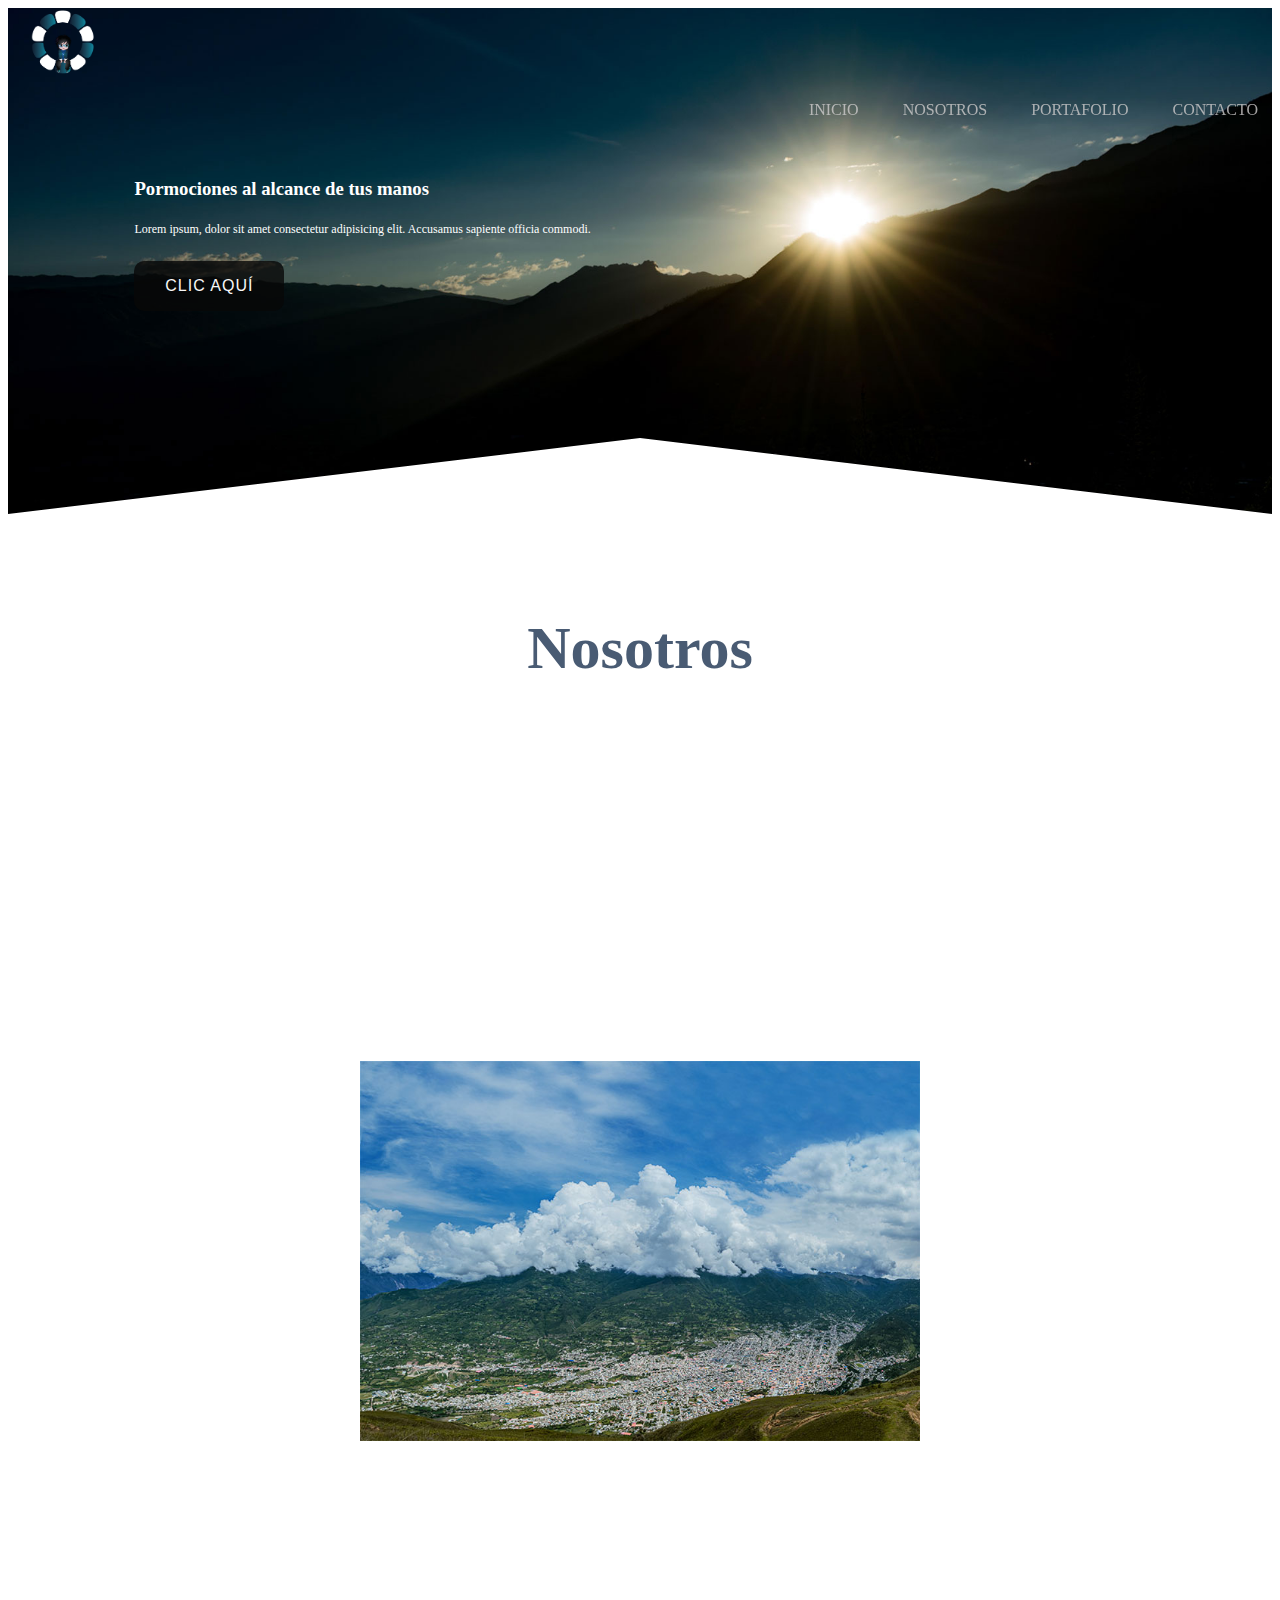
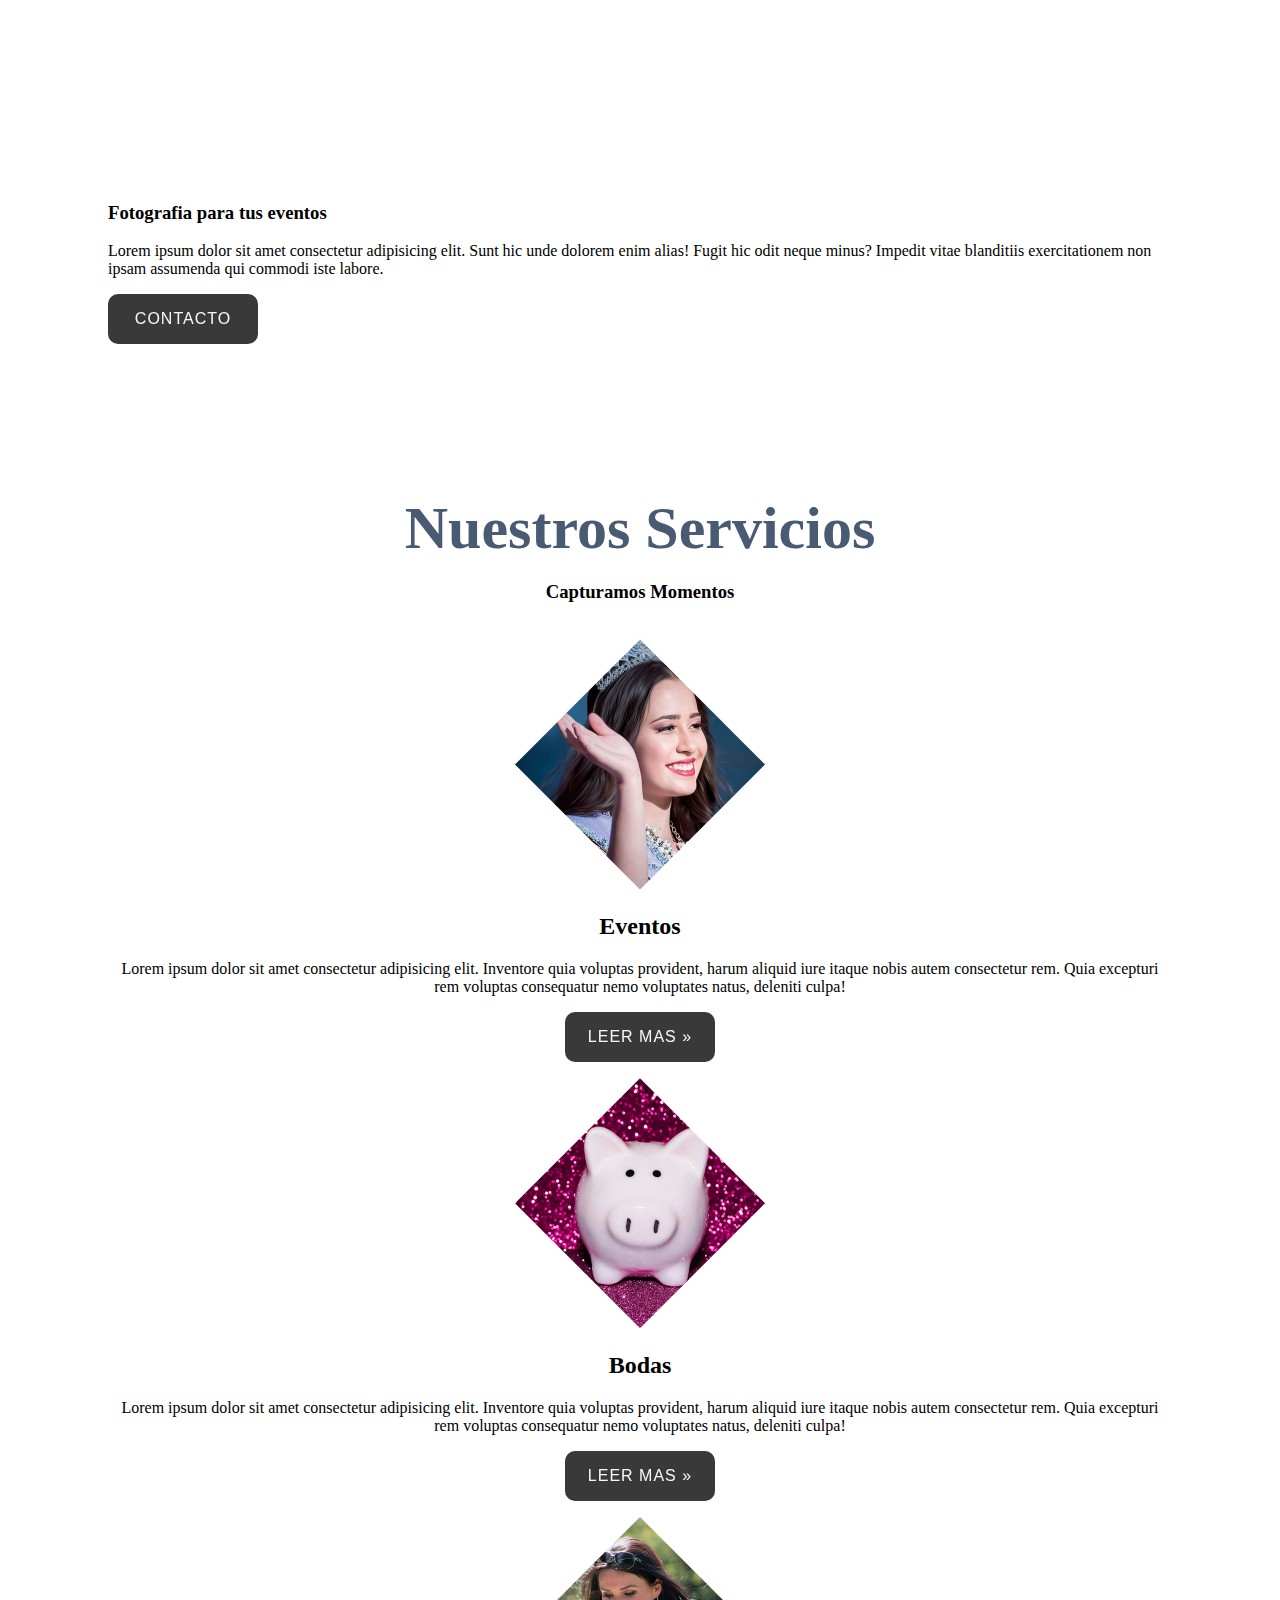
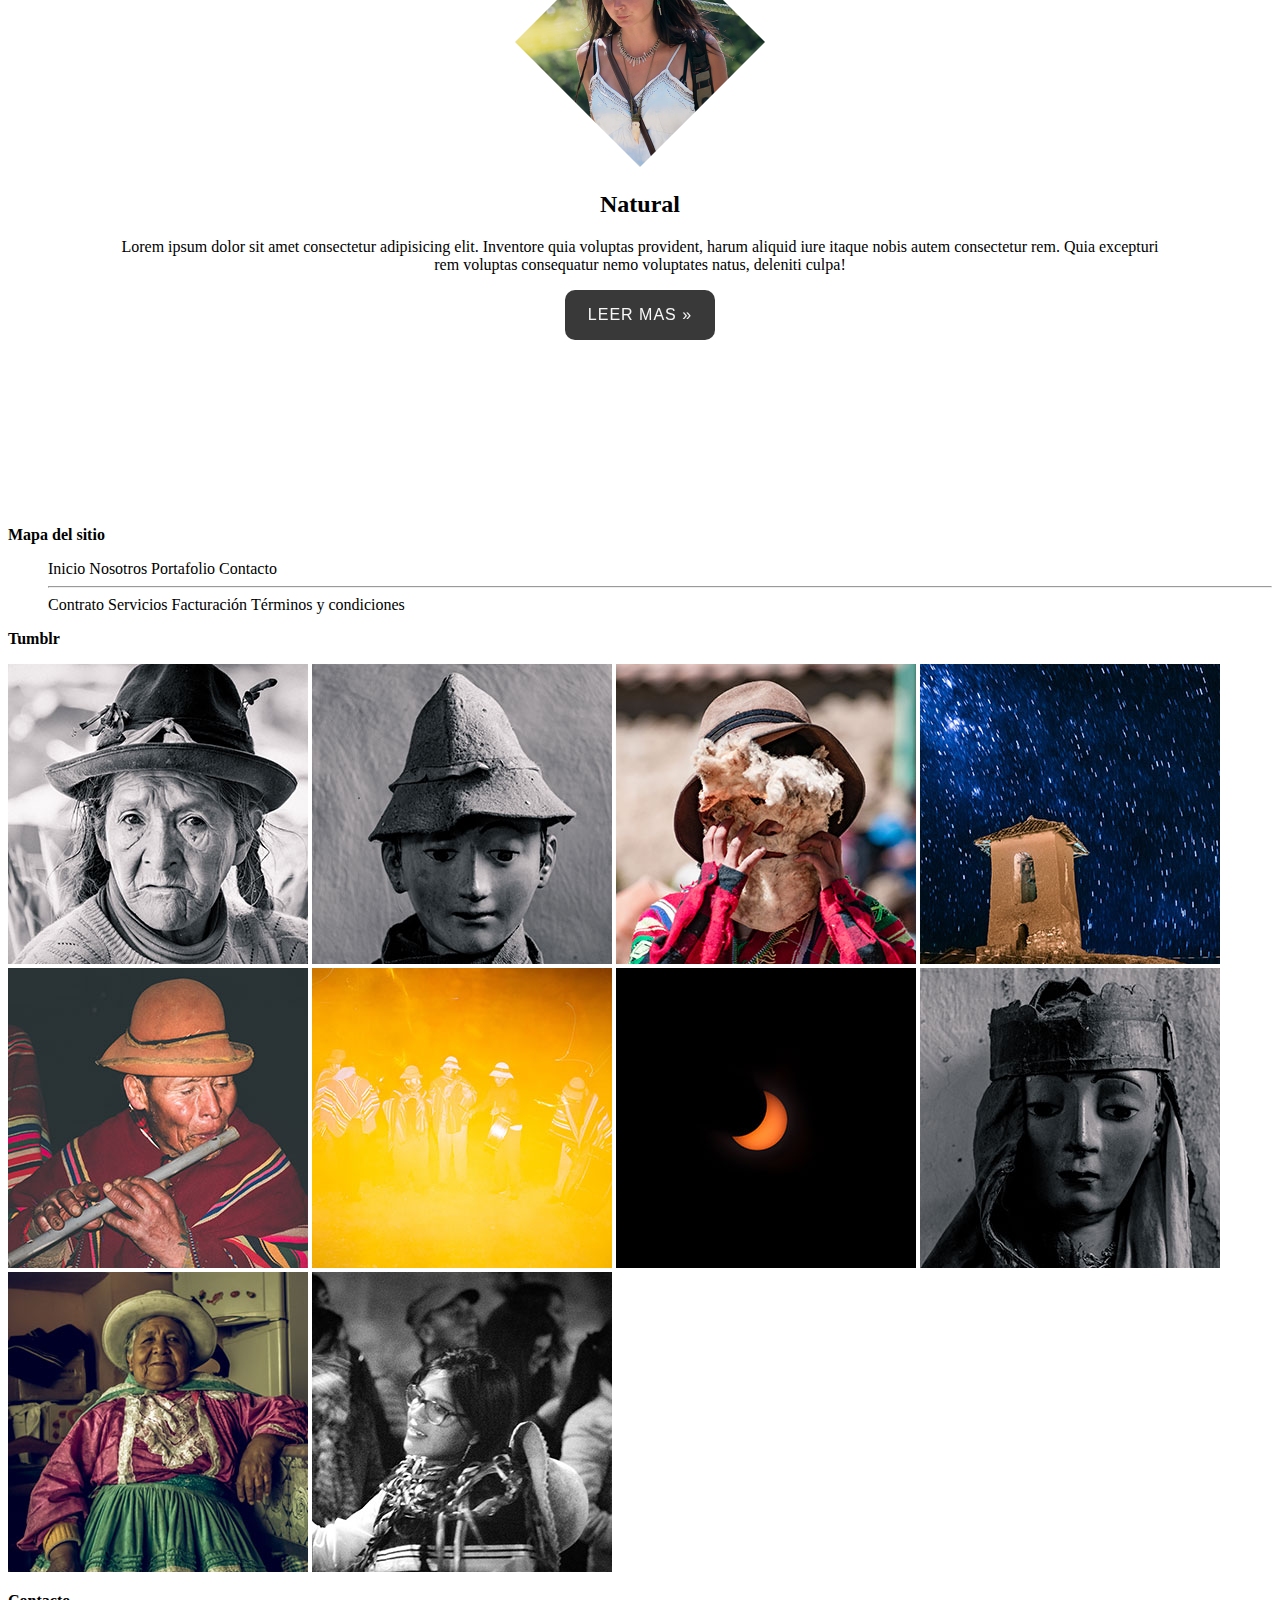
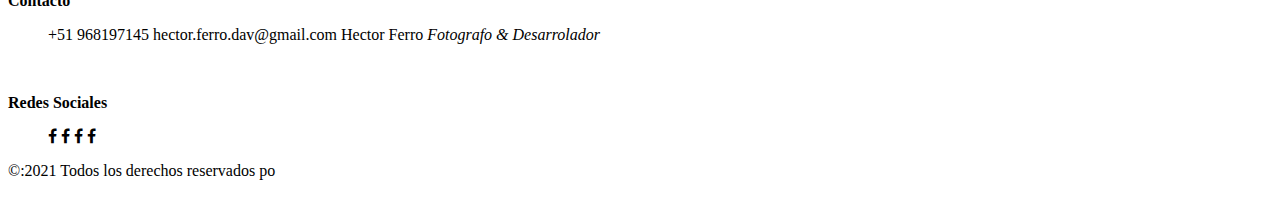
==== commit 84014fcd: "Update" ====
--- a/index.html
+++ b/index.html
@@ -24,9 +24,10 @@
     <link rel="stylesheet" href="css/main.css">
     <link rel="shortcut icon" href="favicon/atom.ico" type="image/x-icon">
     <link rel="icon" href="favicon/atom.ico" type="image/x-icon">
-
-
     <link rel="stylesheet" href="css/slippry.css">
+    <!--Font Awesome de bobstrap-->
+    <link rel="stylesheet" href="https://stackpath.bootstrapcdn.com/font-awesome/4.7.0/css/font-awesome.min.css">
+
     <!--titulo de la página-->
     <title>practica1 o inicio</title>
 
@@ -71,10 +72,7 @@
     <section id="slider">
         <div class="sy-slides-wrap">
             <ul id="slippry">
-
-
-                <li>
-
+                <li>
                     <h3 class="iz top250">Pormociones al alcance de tus manos</h3>
                     <p class="de top300">Lorem ipsum, dolor sit amet consectetur adipisicing elit. Accusamus sapiente officia commodi.
                     </p>
@@ -115,18 +113,17 @@
         <div class="container">
             <div class="row">
                 <div class="col">
-                    <h1 class="center main-title">Nuestra Identidad</h1>
-                </div>
-
+                    <h1 class="center main-title">Nosotros</h1>
+                    <br/><br/>
+                </div>
                 <div class="d-flex align-items-center">
-                    <div class="col-xl-6">
+                    <div class="col-xl-7">
                         <div class="diamante">
-
+                            <!--Imagen de fondo-->
                         </div>
                     </div>
-
-                    <div class="col-xl-6">
-                        <br/><br/>
+                    <div class="col-xl-1"></div>
+                    <div class="col-xl-4">
                         <h3><strong>Fotografia</strong><span> para tus eventos</span></h3>
                         <p>Lorem ipsum dolor sit amet consectetur adipisicing elit. Sunt hic unde dolorem enim alias! Fugit hic odit neque minus? Impedit vitae blanditiis exercitationem non ipsam assumenda qui commodi iste labore.</p>
                         <button class="boton">Contacto</button>
@@ -138,39 +135,109 @@
     </div>
     <!--End We-->
     <!--Service-->
-    <br/><br/><br/>
     <div class="pad_100">
         <div class="container">
             <div class="row">
                 <div class="col">
                     <h1 class="center main-title">Nuestros Servicios</h1>
+                    <br>
                     <h3 class="center">Capturamos <strong> Momentos</strong></h3>
                 </div>
             </div>
-            <br/><br/><br/>
-            <div class="row">
-                <div class="col-xl-4">
+            <br/><br/>
+            <div class="row">
+                <div class="col-xl-4 center">
                     <img src="imagenes/serv1.jpg" alt="Eventos" class="rounded-circle">
                     <h2>Eventos</h2>
                     <p>Lorem ipsum dolor sit amet consectetur adipisicing elit. Inventore quia voluptas provident, harum aliquid iure itaque nobis autem consectetur rem. Quia excepturi rem voluptas consequatur nemo voluptates natus, deleniti culpa!</p>
-                    <button class="boton">Leer mas &raquo;</button>
-                </div>
-                <div class="col-xl-4">
+                    <button class="botonserv">Leer mas &raquo;</button>
+                    <p></p>
+                </div>
+                <div class="col-xl-4 center">
                     <img src="imagenes/serv3.jpg" alt="Bodas" class="rounded-circle">
                     <h2>Bodas</h2>
                     <p>Lorem ipsum dolor sit amet consectetur adipisicing elit. Inventore quia voluptas provident, harum aliquid iure itaque nobis autem consectetur rem. Quia excepturi rem voluptas consequatur nemo voluptates natus, deleniti culpa!</p>
-                    <button class="boton">Leer mas &raquo;</button>
-                </div>
-                <div class="col-xl-4">
+                    <button class="botonserv">Leer mas &raquo;</button>
+                    <p></p>
+                </div>
+                <div class="col-xl-4 center">
                     <img src="imagenes/serv2.jpg" alt="natural" class="rounded-circle">
                     <h2>Natural</h2>
                     <p>Lorem ipsum dolor sit amet consectetur adipisicing elit. Inventore quia voluptas provident, harum aliquid iure itaque nobis autem consectetur rem. Quia excepturi rem voluptas consequatur nemo voluptates natus, deleniti culpa!</p>
-                    <button class="boton">Leer mas &raquo;</button>
+                    <button class="botonserv">Leer mas &raquo;</button>
+                    <p></p>
                 </div>
             </div>
         </div>
     </div>
+    <br><br><br>
     <!--End Service-->
+    <!--footer-->
+    <footer>
+        <div class="container">
+            <div class="row">
+                <div class="col-xl-2">
+                    <p class="white"><strong>Mapa del sitio</strong></p>
+                    <ul>
+                        <li class="white">Inicio</li>
+                        <li class="white">Nosotros</li>
+                        <li class="white">Portafolio</li>
+                        <li class="white">Contacto</li>
+                        <hr>
+                        <li class="white">Contrato</li>
+                        <li class="white">Servicios</li>
+                        <li class="white">Facturación</li>
+                        <li class="white">Términos y condiciones</li>
+                    </ul>
+                </div>
+                <!---->
+                <div class="col-xl-6">
+                    <p class="white"><strong>Tumblr</strong></p>
+                    <img src="imagenes/footer1.jpg" alt="foto1">
+                    <img src="imagenes/footer2.jpg" alt="foto2">
+                    <img src="imagenes/footer3.jpg" alt="foto3">
+                    <img src="imagenes/footer4.jpg" alt="foto4">
+                    <img src="imagenes/footer5.jpg" alt="foto5">
+                    <img src="imagenes/footer6.jpg" alt="foto6">
+                    <img src="imagenes/footer7.jpg" alt="foto7">
+                    <img src="imagenes/footer8.jpg" alt="foto8">
+                    <img src="imagenes/footer9.jpg" alt="foto9">
+                    <img src="imagenes/footer10.jpg" alt="foto10">
+                </div>
+                <!---->
+                <div class="col-xl-4">
+                    <p class="white"><strong>Contacto</strong></p>
+                    <ul class="white">
+                        <li class="small">+51 968197145</li>
+                        <li class="small">hector.ferro.dav@gmail.com</li>
+                        <li class="small">Hector Ferro <i>Fotografo & Desarrolador</i></li>
+                    </ul>
+                    <br>
+                    <p class="white"><strong>Redes Sociales</strong></p>
+                    <ul class="social-networks">
+                        <li class="fa fa-facebook"></li>
+                        <li class="fa fa-facebook"></li>
+                        <li class="fa fa-facebook"></li>
+                        <li class="fa fa-facebook"></li>
+                    </ul>
+
+                </div>
+            </div>
+        </div>
+    </footer>
+    <div class="copy">
+        <div class="container">
+            <div class="row">
+                <div class="col">
+                    <p class="small">
+                        &copy:2021 Todos los derechos reservados po
+                        <a href="hectorfd.com"></a>
+                    </p>
+                </div>
+            </div>
+        </div>
+    </div>
+    <!--End footer-->
 
     <!--JavaScript de CDN minified de JQuery-->
 
@@ -184,14 +251,20 @@
     <script>
         $(document).ready(function() {
             $('#slippry').slippry({
-                autoHover: true,
-                useCSS: true,
-                captions: false,
-                pager: false,
-                speed: 1200,
-                controls: true,
-                autoHoverDelay: 200,
-                pause: 5000,
+                    autoHover: true,
+                    useCSS: true,
+                    captions: false,
+                    pager: false,
+                    speed: 1200,
+                    controls: true,
+                    autoHoverDelay: 200,
+                    pause: 5000,
+                })
+                /*detectar ancho de imagen de diamante*/
+            var dn_width = $('.diamante').width();
+            $('.diamante').css({
+                height: dn_width,
+
             })
         });
     </script>
--- a/css/main.css
+++ b/css/main.css
@@ -152,6 +152,8 @@
     clip-path: polygon(100% 0%, 100% 100%, 50% 85%, 0% 100%, 0% 0%);
 }
 
+
+/*
 h1,
 h2,
 h3,
@@ -161,6 +163,7 @@
 {
     position: absolute;
 }
+*/
 
 #slippry {
     position: relative;
@@ -219,6 +222,39 @@
     cursor: pointer;
 }
 
+.botonserv {
+    position: relative;
+    float: none;
+    z-index: 9999;
+    width: 150px;
+    height: 50px;
+    color: rgba(248, 247, 247, 1);
+    background-color: rgba(8, 8, 8, 0.8);
+    border: 0px solid;
+    border-radius: 10px;
+    padding: 10px 20px;
+    font-size: 16px;
+    letter-spacing: 1px;
+    cursor: pointer;
+    text-transform: uppercase;
+}
+
+.botonserv:hover {
+    position: relative;
+    float: none;
+    z-index: 9999;
+    width: 150px;
+    height: 50px;
+    color: white;
+    background-color: var(--hover);
+    border: 1px solid white;
+    border-radius: 10px;
+    padding: 10px 20px;
+    font-size: 16px;
+    letter-spacing: 1px;
+    cursor: pointer;
+}
+
 .top250 {
     top: 30%;
     bottom: 30%;
@@ -311,4 +347,50 @@
     font-size: 60px;
     font-weight: bold;
     color: var(--text);
+}
+
+.diamante {
+    display: block;
+    position: relative;
+    width: 100%;
+    overflow: hidden;
+    margin: 0px auto;
+    background-image: url("../imagenes/nosotros.jpg");
+    background-size: 560px;
+    background-position: center center;
+    background-repeat: no-repeat;
+    z-index: 200;
+}
+
+
+/*estilos de imagenes de servicios*/
+
+.rounded-circle {
+    width: 250px;
+    height: 250px;
+    -webkit-clip-path: polygon(50% 0%, 100% 50%, 50% 100%, 0% 50%);
+    -o-clip-path: polygon(50% 0%, 100% 50%, 50% 100%, 0% 50%);
+    clip-path: polygon(50% 0%, 100% 50%, 50% 100%, 0% 50%);
+    -webkit-transition: all 0.2s ease-in-out;
+    -o-transition: all 0.2s ease-in-out;
+    transition: all 0.2s ease-in-out;
+}
+
+.rounded-circle:hover {
+    width: 250px;
+    height: 250px;
+    -webkit-clip-path: polygon(100% 100%, 100% 100%, 100% 100%, 100% 100%);
+    -o-clip-path: polygon(100% 100%, 100% 100%, 100% 100%, 100% 100%);
+    clip-path: polygon(100% 0%, 100% 100%, 0% 100%, 0% 0%);
+    transform: scale(1.05);
+    -webkit-transition: all 0.2s ease-in-out;
+    -o-transition: all 0.2s ease-in-out;
+    transition: all 0.2s ease-in-out;
+}
+
+
+/*pading espaciado entre los elemntos*/
+
+.pad_100 {
+    padding: 100px;
 }--- a/css/slippry.css
+++ b/css/slippry.css
@@ -272,7 +272,7 @@
 
 .sy-controls li a:after {
     content: "";
-    background-image: url("images/arrows.svg");
+    background-image: url("../images/arrows.svg");
     background-repeat: no-repeat;
     -webkit-background-size: cover;
     background-size: cover;
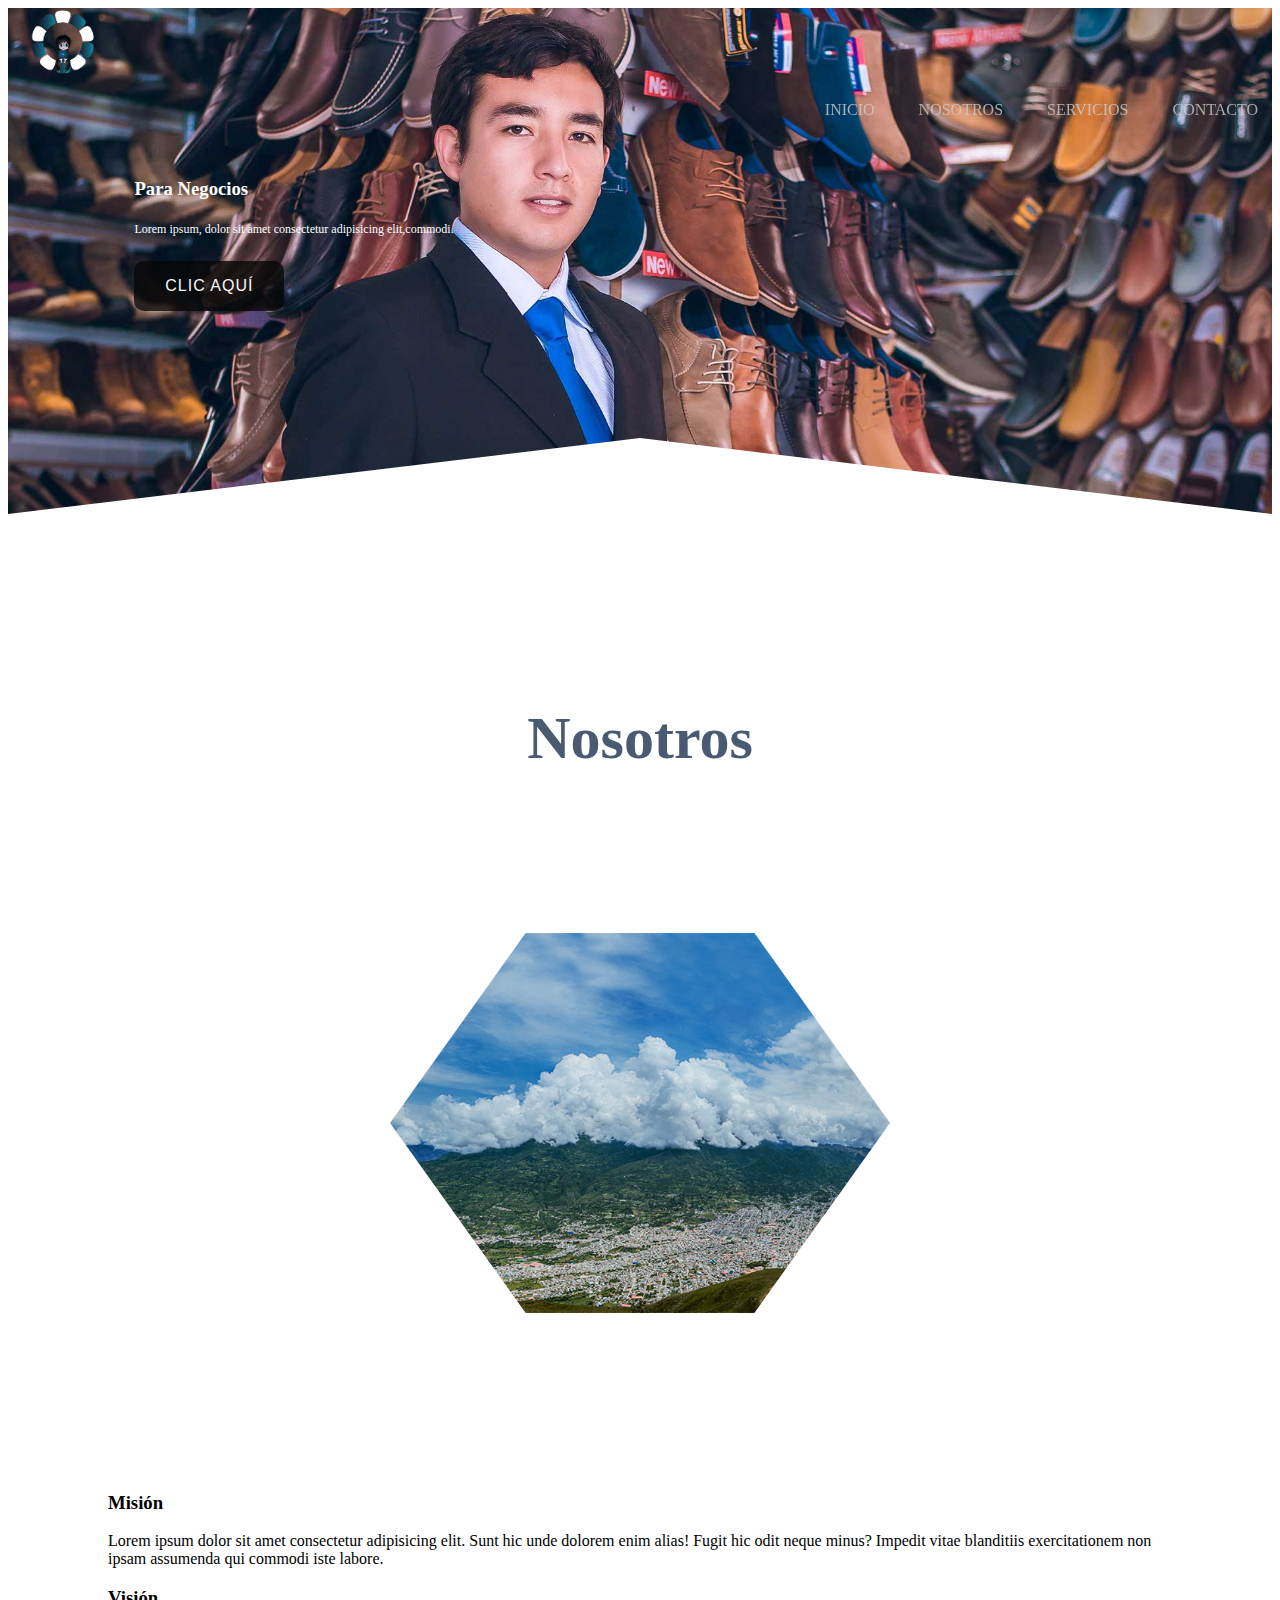
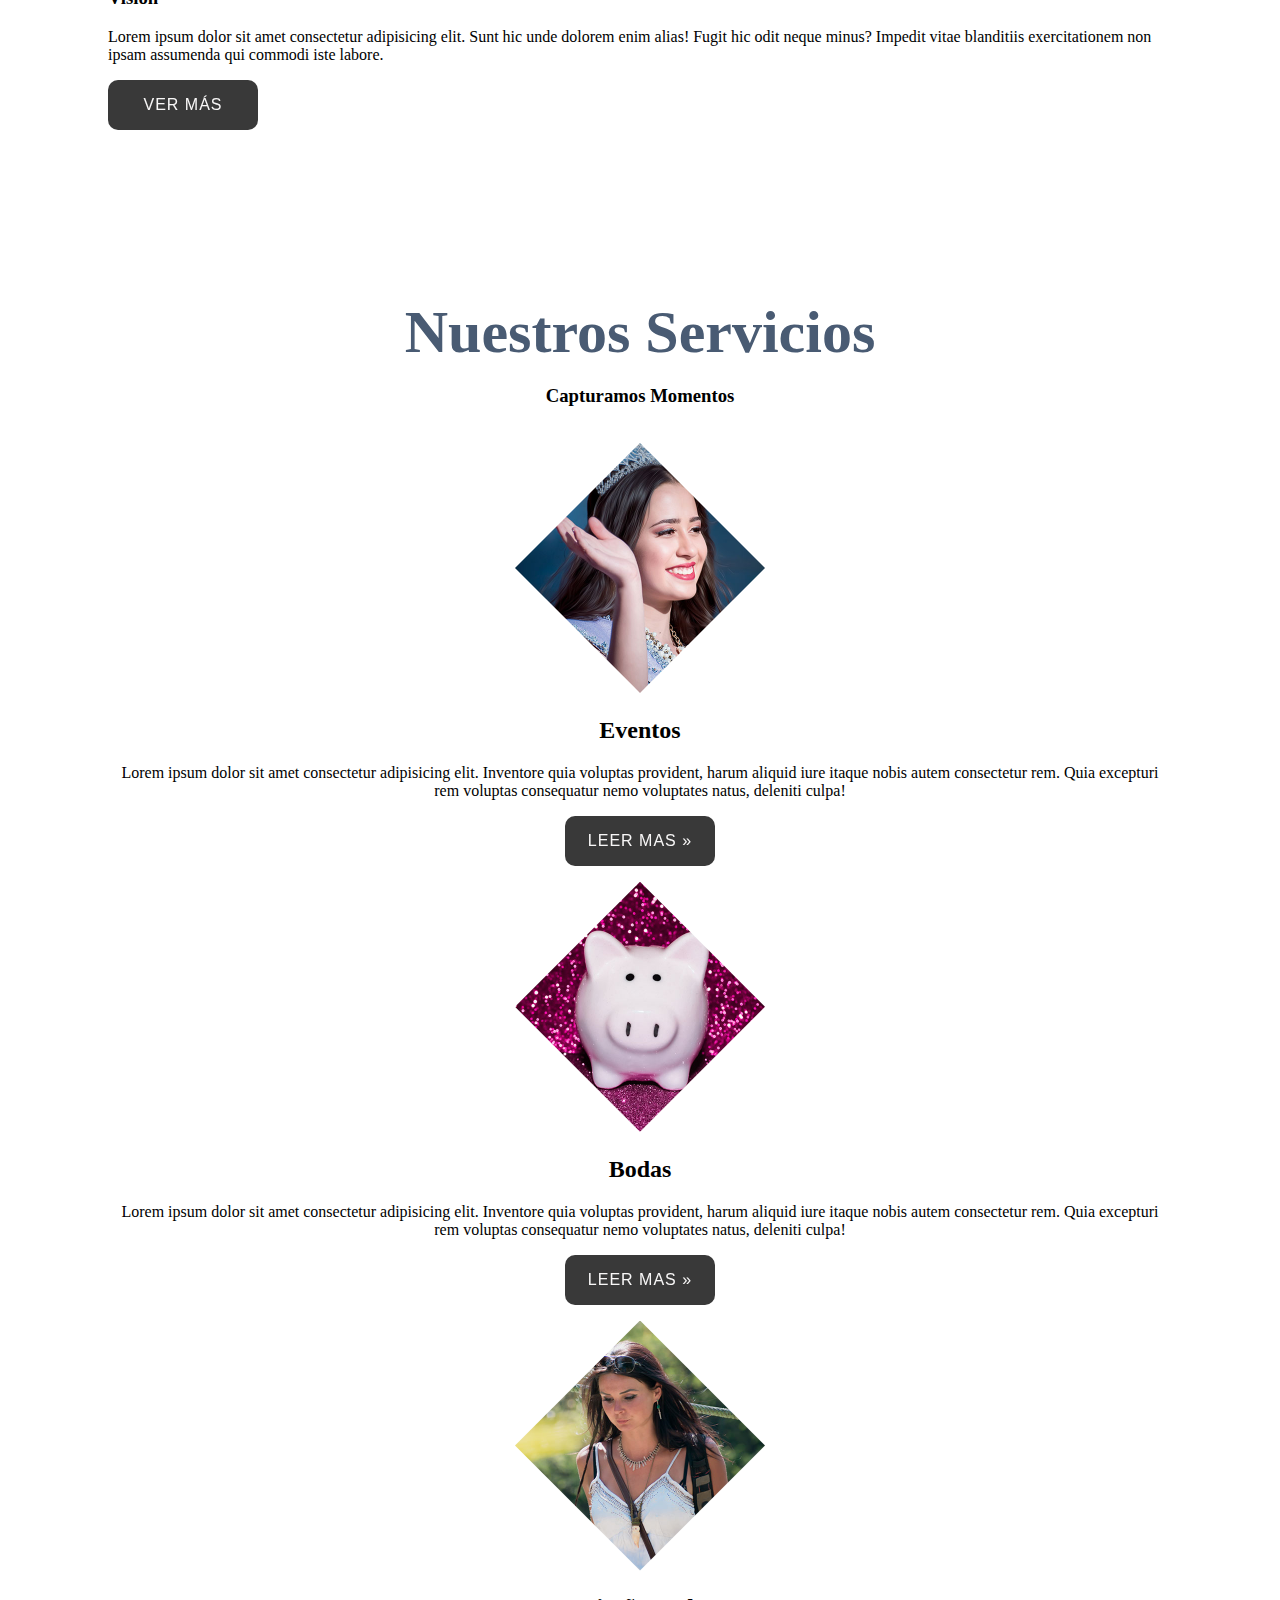
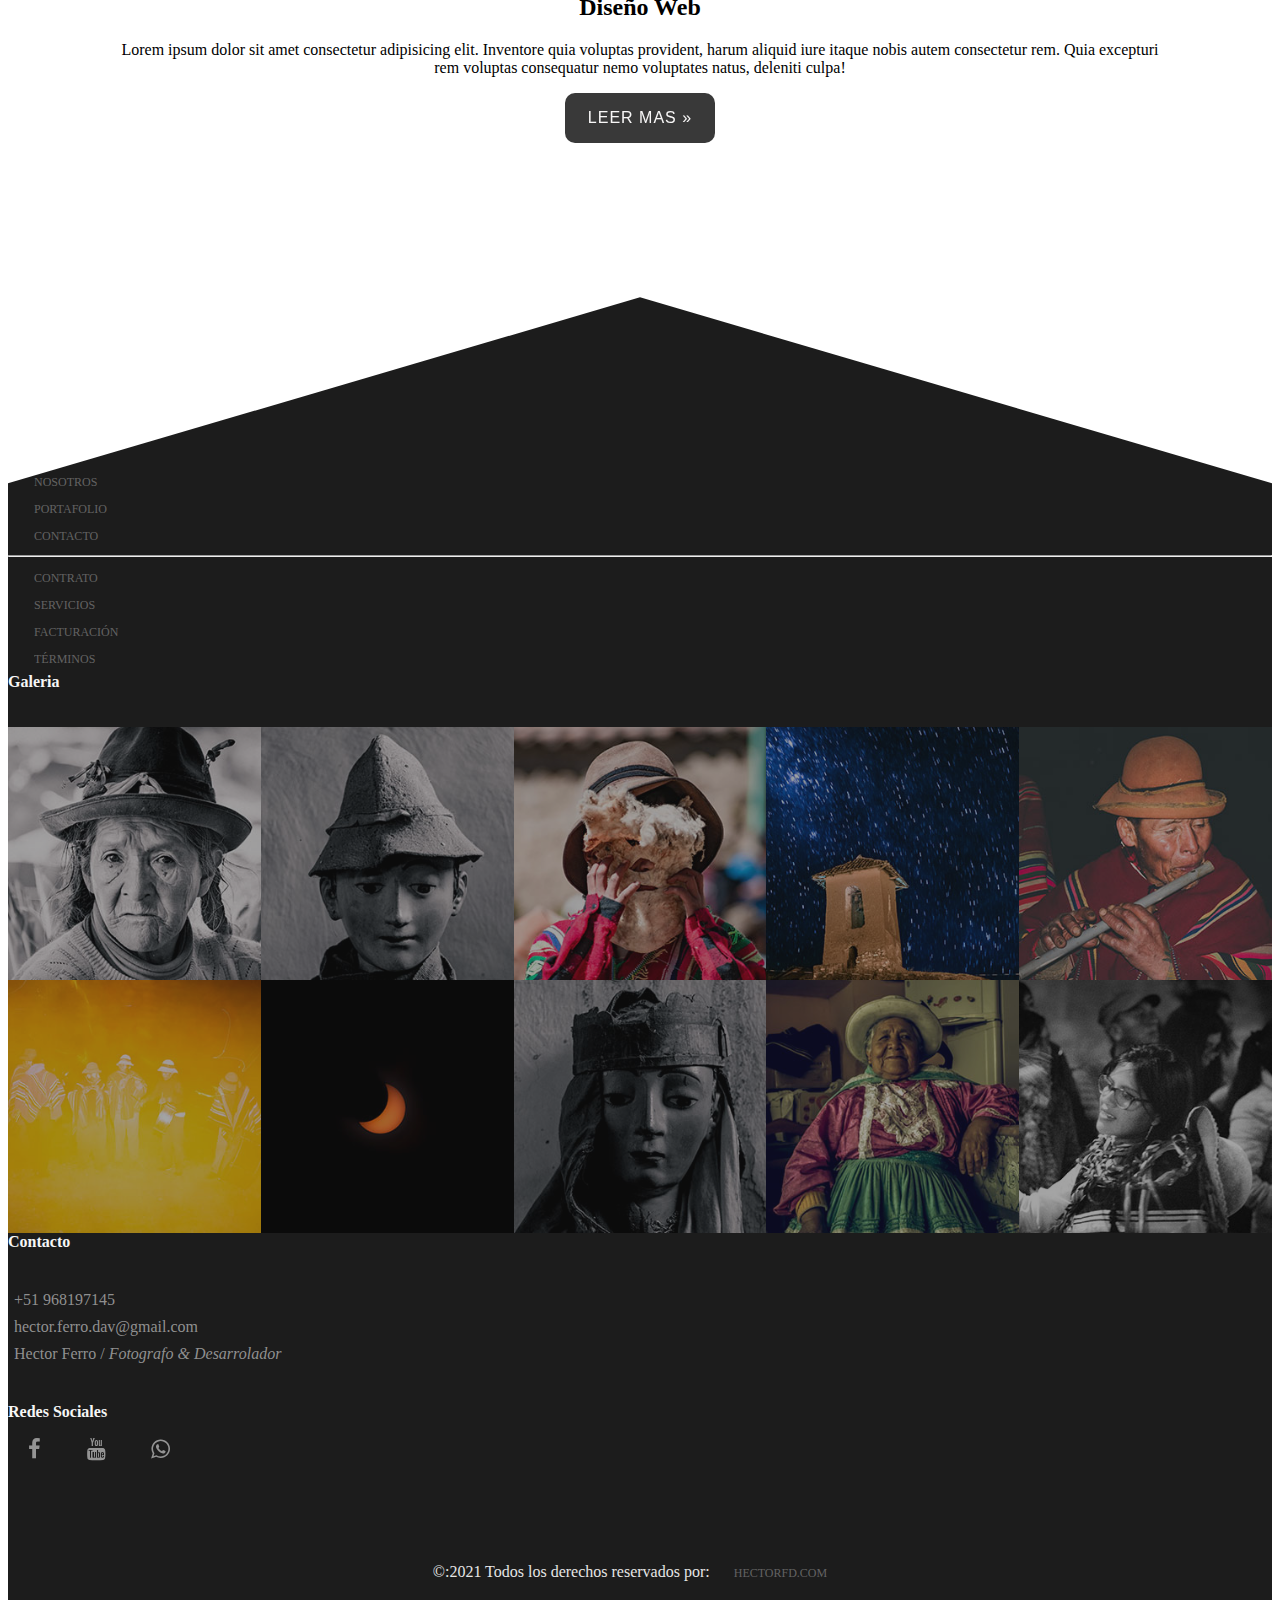
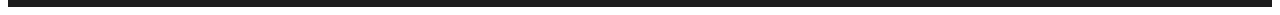
==== commit 384f9697: "Update" ====
--- a/index.html
+++ b/index.html
@@ -48,18 +48,18 @@
                 </div>
                 <div class="col-lg-10">
                     <ul id="ulnav">
-                        <li>
+                        <li class="li">
 
                             <div class="linea"><a href="#">Inicio</a></div>
 
                         </li>
-                        <li>
+                        <li class="li">
                             <div class="linea"><a href="index.html#nosotros">Nosotros</a></div>
                         </li>
-                        <li>
-                            <div class="linea"><a href="index.html#portafolio.html">Portafolio</a></div>
-                        </li>
-                        <li>
+                        <li class="li">
+                            <div class="linea"><a href="index.html#servicios">Servicios</a></div>
+                        </li>
+                        <li class="li">
                             <div class="linea"><a href="contacto.html">Contacto</a></div>
                         </li>
                     </ul>
@@ -73,69 +73,73 @@
         <div class="sy-slides-wrap">
             <ul id="slippry">
                 <li>
-                    <h3 class="iz top250">Pormociones al alcance de tus manos</h3>
-                    <p class="de top300">Lorem ipsum, dolor sit amet consectetur adipisicing elit. Accusamus sapiente officia commodi.
+                    <h3 class="iz top250">Para Negocios</h3>
+                    <p class="de top300">Lorem ipsum, dolor sit amet consectetur adipisicing elit,commodi.
                     </p>
                     <button class="boton top375">Clic aquí</button>
                     <a href="#"><img src="imagenes/1.jpg" alt="imagen 1"></a>
                 </li>
                 <li>
 
-                    <h3 class="iz top250">Asesoria</h3>
-                    <p class="de top300">Lorem ipsum, dolor sit amet consectetur adipisicing elit. Accusamus sapiente officia necessitatibus labore.
+                    <h3 class="iz top250">Diseño 100% Adaptable</h3>
+                    <p class="de top300">Lorem ipsum, dolor sit amet consectetur.
                     </p>
                     <button class="boton top375">Ver más</button>
-                    <a href="#"><img src="imagenes/3.jpg" alt="imagen 3"></a>
+                    <a href="#"><img src="imagenes/2.jpg" alt="imagen 3"></a>
                 </li>
                 <li>
-
-                    <h3 class="iz top250">Escalables</h3>
-                    <p class="de top300">Lorem ipsum, dolor sit amet consectetur adipisicing elit. eligendi minima rerum in necessitatibus labore.
+                    <div class="cont2"></div>
+                    <h3 class="iz top250 negro">Fotografía Profesional</h3>
+                    <p class="de top300 negro">Lorem ipsum, dolor sit amet consectetur cessitatibus labore.
                     </p>
                     <button class="boton top375">Ver más</button>
-                    <a href="#"><img src="imagenes/4.jpg" alt="imagen 4"></a>
+                    <a href="#"><img src="imagenes/3.jpg" alt="imagen 4"></a>
                 </li>
                 <li>
 
                     <h3 class="iz top250"><strong class="dominio">Dominio</strong> y Hosting </h3>
-                    <p class="de top300">Lorem ipsum, dolor sit amet consectetur.
+                    <p class="de top300">A un precio de regalo.
                     </p>
                     <button class="boton top375">Ver más</button>
-                    <a href="#"><img src="imagenes/5.jpg" alt="imagen 5"></a>
+                    <a href="#"><img src="imagenes/4.jpg" alt="imagen 5"></a>
                 </li>
             </ul>
         </div>
     </section>
     <!--End slider-->
     <!--Area de nosotros-->
-
+    <br><br><br><br><br>
     <div class="pad_100" id="nosotros">
         <div class="container">
             <div class="row">
                 <div class="col">
                     <h1 class="center main-title">Nosotros</h1>
-                    <br/><br/>
-                </div>
+                </div>
+
                 <div class="d-flex align-items-center">
-                    <div class="col-xl-7">
-                        <div class="diamante">
+                    <div class="col-xl-6">
+                        <div class="diamante rounded-circle2">
                             <!--Imagen de fondo-->
+
+
                         </div>
                     </div>
                     <div class="col-xl-1"></div>
-                    <div class="col-xl-4">
-                        <h3><strong>Fotografia</strong><span> para tus eventos</span></h3>
+                    <div class="col-xl-5">
+                        <h3><strong>Misión</strong></h3>
                         <p>Lorem ipsum dolor sit amet consectetur adipisicing elit. Sunt hic unde dolorem enim alias! Fugit hic odit neque minus? Impedit vitae blanditiis exercitationem non ipsam assumenda qui commodi iste labore.</p>
-                        <button class="boton">Contacto</button>
+                        <h3><strong>Visión</strong></h3>
+                        <p>Lorem ipsum dolor sit amet consectetur adipisicing elit. Sunt hic unde dolorem enim alias! Fugit hic odit neque minus? Impedit vitae blanditiis exercitationem non ipsam assumenda qui commodi iste labore.</p>
+                        <button class="boton">Ver más</button>
                     </div>
-
                 </div>
             </div>
         </div>
     </div>
     <!--End We-->
     <!--Service-->
-    <div class="pad_100">
+    <br>
+    <div class="pad_100" id="servicios">
         <div class="container">
             <div class="row">
                 <div class="col">
@@ -162,10 +166,10 @@
                 </div>
                 <div class="col-xl-4 center">
                     <img src="imagenes/serv2.jpg" alt="natural" class="rounded-circle">
-                    <h2>Natural</h2>
+                    <h2>Diseño Web</h2>
                     <p>Lorem ipsum dolor sit amet consectetur adipisicing elit. Inventore quia voluptas provident, harum aliquid iure itaque nobis autem consectetur rem. Quia excepturi rem voluptas consequatur nemo voluptates natus, deleniti culpa!</p>
                     <button class="botonserv">Leer mas &raquo;</button>
-                    <p></p>
+
                 </div>
             </div>
         </div>
@@ -173,52 +177,69 @@
     <br><br><br>
     <!--End Service-->
     <!--footer-->
-    <footer>
+    <footer class="footer">
+        <br><br>
         <div class="container">
             <div class="row">
                 <div class="col-xl-2">
-                    <p class="white"><strong>Mapa del sitio</strong></p>
-                    <ul>
-                        <li class="white">Inicio</li>
-                        <li class="white">Nosotros</li>
-                        <li class="white">Portafolio</li>
-                        <li class="white">Contacto</li>
+                    <p class="white pfooter"><strong>Mapa del sitio</strong></p>
+                    <br>
+                    <ul class="white pul">
+                        <li class="small pil">
+                            <a class="pa" href="index.html">Inicio</a>
+                        </li>
+                        <li class="small pil">
+                            <a class="pa" href="index.html#nosotros">Nosotros</a>
+                        </li>
+                        <li class="small pil"><a class="pa" href="#">Portafolio</a></li>
+                        <li class="small pil"><a class="pa" href="#">Contacto</a></li>
                         <hr>
-                        <li class="white">Contrato</li>
-                        <li class="white">Servicios</li>
-                        <li class="white">Facturación</li>
-                        <li class="white">Términos y condiciones</li>
+                        <li class="small pil"><a class="pa" href="index.html">Contrato</a></li>
+                        <li class="small pil"><a class="pa" href="index.html">Servicios</a></li>
+                        <li class="small pil"><a class="pa" href="index.html">Facturación</a></li>
+                        <li class="small pil"><a class="pa" href="index.html">Términos</a></li>
                     </ul>
                 </div>
                 <!---->
                 <div class="col-xl-6">
-                    <p class="white"><strong>Tumblr</strong></p>
-                    <img src="imagenes/footer1.jpg" alt="foto1">
-                    <img src="imagenes/footer2.jpg" alt="foto2">
-                    <img src="imagenes/footer3.jpg" alt="foto3">
-                    <img src="imagenes/footer4.jpg" alt="foto4">
-                    <img src="imagenes/footer5.jpg" alt="foto5">
-                    <img src="imagenes/footer6.jpg" alt="foto6">
-                    <img src="imagenes/footer7.jpg" alt="foto7">
-                    <img src="imagenes/footer8.jpg" alt="foto8">
-                    <img src="imagenes/footer9.jpg" alt="foto9">
-                    <img src="imagenes/footer10.jpg" alt="foto10">
+                    <p class="white pfooter"><strong>Galeria</strong></p>
+                    <br><br>
+                    <img src="imagenes/footer1.jpg" alt="foto1" class="tmblr">
+                    <img src="imagenes/footer2.jpg" alt="foto2" class="tmblr">
+                    <img src="imagenes/footer3.jpg" alt="foto3" class="tmblr">
+                    <img src="imagenes/footer4.jpg" alt="foto4" class="tmblr">
+                    <img src="imagenes/footer5.jpg" alt="foto5" class="tmblr">
+                    <img src="imagenes/footer6.jpg" alt="foto6" class="tmblr">
+                    <img src="imagenes/footer7.jpg" alt="foto7" class="tmblr">
+                    <img src="imagenes/footer8.jpg" alt="foto8" class="tmblr">
+                    <img src="imagenes/footer9.jpg" alt="foto9" class="tmblr">
+                    <img src="imagenes/footer10.jpg" alt="foto10" class="tmblr">
                 </div>
                 <!---->
                 <div class="col-xl-4">
                     <p class="white"><strong>Contacto</strong></p>
-                    <ul class="white">
-                        <li class="small">+51 968197145</li>
-                        <li class="small">hector.ferro.dav@gmail.com</li>
-                        <li class="small">Hector Ferro <i>Fotografo & Desarrolador</i></li>
+                    <br>
+                    <ul class="white pul">
+                        <li class="small pil ">+51 968197145</li>
+                        <li class="small pil ">hector.ferro.dav@gmail.com</li>
+                        <li class="small pil ">Hector Ferro /<i> Fotografo & Desarrolador</i></li>
                     </ul>
                     <br>
                     <p class="white"><strong>Redes Sociales</strong></p>
-                    <ul class="social-networks">
-                        <li class="fa fa-facebook"></li>
-                        <li class="fa fa-facebook"></li>
-                        <li class="fa fa-facebook"></li>
-                        <li class="fa fa-facebook"></li>
+                    <ul class="social-networks pul ">
+
+                        <a class="" href="#">
+                            <li class="fa fa-facebook social"></li>
+                        </a>
+
+                        <a class="" href="#">
+                            <li class="fa fa-youtube social"></li>
+                        </a>
+
+                        <a class="" href="#">
+                            <li class="fa fa-whatsapp social"></li>
+                        </a>
+
                     </ul>
 
                 </div>
@@ -230,8 +251,8 @@
             <div class="row">
                 <div class="col">
                     <p class="small">
-                        &copy:2021 Todos los derechos reservados po
-                        <a href="hectorfd.com"></a>
+                        &copy:2021 Todos los derechos reservados por:
+                        <a class="pa" href="hectorfd.com">hectorfd.com</a>
                     </p>
                 </div>
             </div>
@@ -251,21 +272,33 @@
     <script>
         $(document).ready(function() {
             $('#slippry').slippry({
-                    autoHover: true,
-                    useCSS: true,
-                    captions: false,
-                    pager: false,
-                    speed: 1200,
-                    controls: true,
-                    autoHoverDelay: 200,
-                    pause: 5000,
-                })
-                /*detectar ancho de imagen de diamante*/
+                autoHover: true,
+                useCSS: true,
+                captions: false,
+                pager: false,
+                speed: 1200,
+                controls: true,
+                autoHoverDelay: 200,
+                pause: 5000,
+            });
+            /*detectar ancho de imagen de diamante*/
             var dn_width = $('.diamante').width();
             $('.diamante').css({
-                height: dn_width,
-
-            })
+                height: 700,
+
+            });
+            /*clase pra hacer scroll en la barra de navegacion*/
+            var slider = $("#slider").height();
+            $(windows).scroll(function() {
+                var scroll = $(windows).scrollTop();
+                if (scroll >= $('#nosotros').offset().top) {
+                    $('#nav').addClass("nav-overlay");
+                } else {
+                    $('#nav').removeClass('nav-overlay');
+                }
+            });
+            $(window).scroll();
+
         });
     </script>
 
--- a/css/main.css
+++ b/css/main.css
@@ -127,7 +127,7 @@
     text-align: right;
 }
 
-li {
+.li {
     padding: 0px 0px;
     display: inline-block;
 }
@@ -302,14 +302,19 @@
     position: absolute;
     float: none;
     z-index: 9999;
-    border-radius: 50px;
-    background-color: rgba(255, 255, 255, 0.3);
-    box-shadow: 5px 5px 5px rgba(20, 20, 20, 0.1);
-    top: 46%;
-    bottom: 46%;
-    left: 3%;
-    right: 94%;
+    border-radius: 20px;
+    background-color: rgba(255, 255, 255, 0.6);
+    box-shadow: 5px 5px 5px rgba(20, 20, 20, 0.5);
+    top: 25%;
+    bottom: 40%;
+    left: 7%;
+    right: 70%;
     filter: blur(0px);
+}
+
+.negro {
+    color: black;
+    font-weight: bold;
 }
 
 
@@ -379,13 +384,35 @@
 .rounded-circle:hover {
     width: 250px;
     height: 250px;
-    -webkit-clip-path: polygon(100% 100%, 100% 100%, 100% 100%, 100% 100%);
-    -o-clip-path: polygon(100% 100%, 100% 100%, 100% 100%, 100% 100%);
+    -webkit-clip-path: polygon(100% 0%, 100% 100%, 0% 100%, 0% 0%);
+    -o-clip-path: polygon(100% 0%, 100% 100%, 0% 100%, 0% 0%);
     clip-path: polygon(100% 0%, 100% 100%, 0% 100%, 0% 0%);
     transform: scale(1.05);
     -webkit-transition: all 0.2s ease-in-out;
     -o-transition: all 0.2s ease-in-out;
     transition: all 0.2s ease-in-out;
+    pun
+}
+
+.rounded-circle2 {
+    width: 500px;
+    -webkit-clip-path: polygon(50% 0%, 100% 50%, 50% 100%, 0% 50%);
+    -o-clip-path: polygon(50% 0%, 100% 50%, 50% 100%, 0% 50%);
+    clip-path: polygon(50% 0%, 100% 50%, 50% 100%, 0% 50%);
+    -webkit-transition: all 0.2s ease-in-out;
+    -o-transition: all 0.2s ease-in-out;
+    transition: all 0.2s ease-in-out;
+}
+
+.rounded-circle2:hover {
+    width: 100%;
+    -webkit-clip-path: polygon(100% 0%, 100% 100%, 0% 100%, 0% 0%);
+    -o-clip-path: polygon(100% 0%, 100% 100%, 0% 100%, 0% 0%);
+    clip-path: polygon(100% 0%, 100% 100%, 0% 100%, 0% 0%);
+    transform: scale(1.05);
+    -webkit-transition: all 0.2s ease-in-out;
+    -o-transition: all 0.2s ease-in-out;
+    transition: all 0.2s ease-in-out;
 }
 
 
@@ -393,4 +420,166 @@
 
 .pad_100 {
     padding: 100px;
+}
+
+
+/*Footer*/
+
+.footer {
+    margin: 0px;
+    width: 100%;
+    background-color: rgba(3, 3, 3, 0.9);
+    padding: 70px 0px;
+    -webkit-clip-path: polygon(0% 15%, 50% 0%, 100% 15%, 100% 100%, 0% 100%);
+    -o-clip-path: polygon(0% 15%, 50% 0%, 100% 15%, 100% 100%, 0% 100%);
+    clip-path: polygon(0% 15%, 50% 0%, 100% 15%, 100% 100%, 0% 100%);
+}
+
+.pfooter {
+    margin: 0px;
+    padding: 0px;
+}
+
+.white {
+    color: rgba(246, 246, 246, 1)
+}
+
+.pul {
+    padding: 0px;
+    margin: 0px;
+    list-style: none;
+}
+
+.pil {
+    padding: 3px;
+    margin: 3px;
+    color: rgba(175, 175, 175, 0.8);
+    display: list-item;
+    /*background-color: rgba(3, 3, 3, 0.9);*/
+}
+
+.pa {
+    padding: 0px;
+    margin: 0px;
+    font-size: 12px;
+    opacity: .5;
+}
+
+.pa:hover {
+    font-size: 12px;
+    opacity: 1;
+    color: var(--sec)
+}
+
+.tmblr {
+    position: relative;
+    float: left;
+    margin: 0px;
+    padding: 0px;
+    width: 20%;
+    cursor: pointer;
+    opacity: .6;
+}
+
+.tmblr:hover {
+    position: relative;
+    float: left;
+    margin: 0px;
+    padding: 0px;
+    width: 20%;
+    cursor: pointer;
+    opacity: 1;
+}
+
+.copy {
+    padding: 10px;
+    background-color: rgba(3, 3, 3, 0.9);
+    text-align: center;
+    color: var(--enlace)
+}
+
+
+/*Social Networks*/
+
+.social-networks {
+    display: inline-block;
+    position: relative;
+    width: 100%;
+    height: 30px;
+    -ms-transform: rotate(0deg);
+    -webkit-transform: rotate(0deg);
+    font-size: 22px;
+    -o-transform: rotate(0deg);
+    transform: rotate(0deg);
+    backface-visibility: hidden;
+    cursor: pointer;
+}
+
+.social {
+    font-size: 22px;
+    color: rgba(199, 199, 199, 0.7);
+    -webkit-transform: scale(1);
+    -o-transform: scale(1);
+    transform: scale(1);
+    -webkit-transform: rotate(0deg);
+    -o-transform: rotate(0deg);
+    transform: rotate(0deg);
+    backface-visibility: hidden;
+    -webkit-transition: all 0.2s ease-in-out;
+    -o-transition: all 0.2s ease-in-out;
+    transition: all 0.2s ease-in-out;
+}
+
+.social:hover {
+    font-size: 22px;
+    color: rgba(253, 252, 252, 0.9);
+    -webkit-transform: scale(1.2);
+    -o-transform: scale(1.2);
+    transform: scale(1.2);
+    /*-webkit-transform: rotate(-10deg);
+    -o-transform: rotate(-10deg);
+    transform: rotate(-10deg);*/
+    backface-visibility: hidden;
+    -webkit-transition: all 0.1s ease-in-out;
+    -o-transition: all 0.1s ease-in-out;
+    transition: all 0.1s ease-in-out;
+}
+
+
+/*video paralax*/
+
+.ParallaxVideo {
+    height: 300px;
+    padding-bottom: 50px;
+    padding-top: 50px;
+}
+
+.ParallaxVideo video {
+    min-width: 50%;
+    position: fixed;
+    top: 0;
+    z-index: -2;
+}
+
+.ParallaxVideo h1 {
+    color: #fff;
+    font-size: 76px;
+    font-weight: 700;
+    text-align: center;
+    text-transform: uppercase;
+}
+
+.contenedor {
+    background-color: white;
+    z-index: 1;
+}
+
+
+/*overlay del nav*/
+
+.nav-overlay {
+    background: rgba(20, 20, 20, 0.8);
+    border-bottom: 1px solid;
+    padding: 25px 0px;
+    color: black;
 }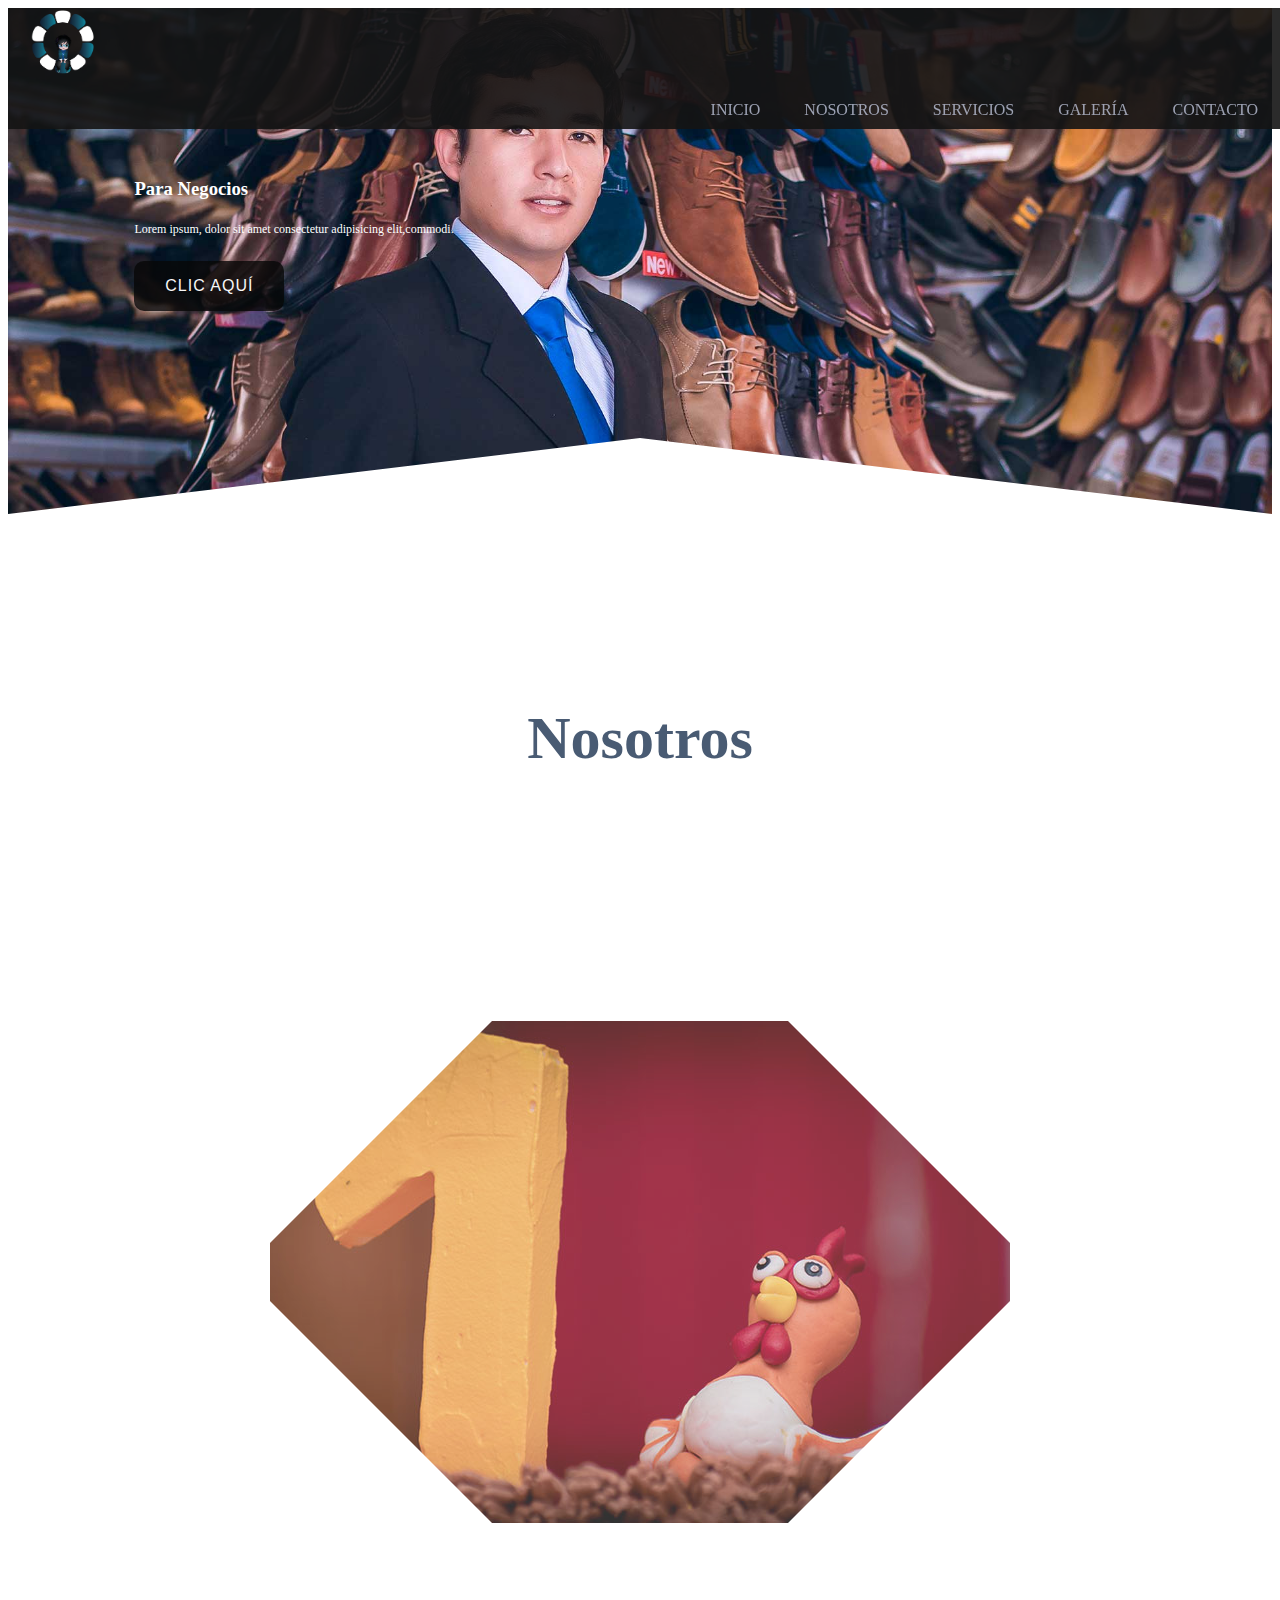
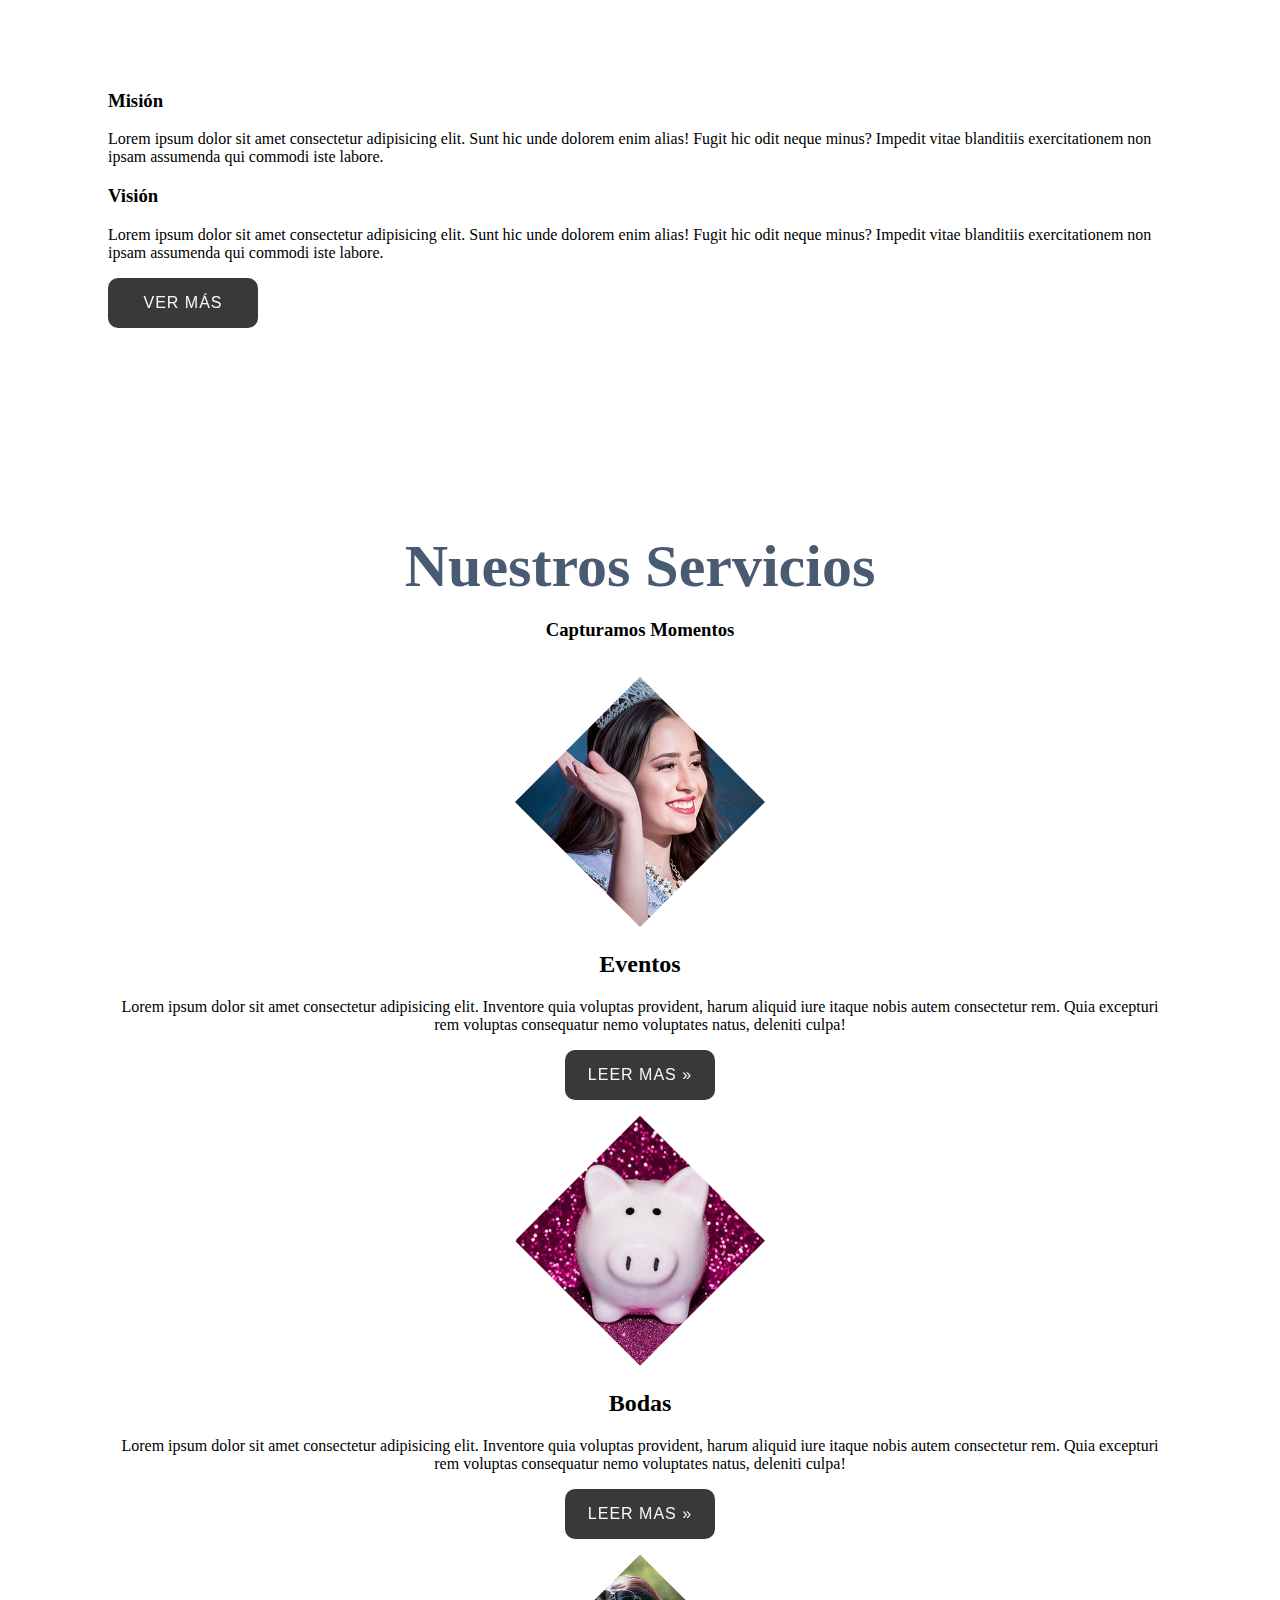
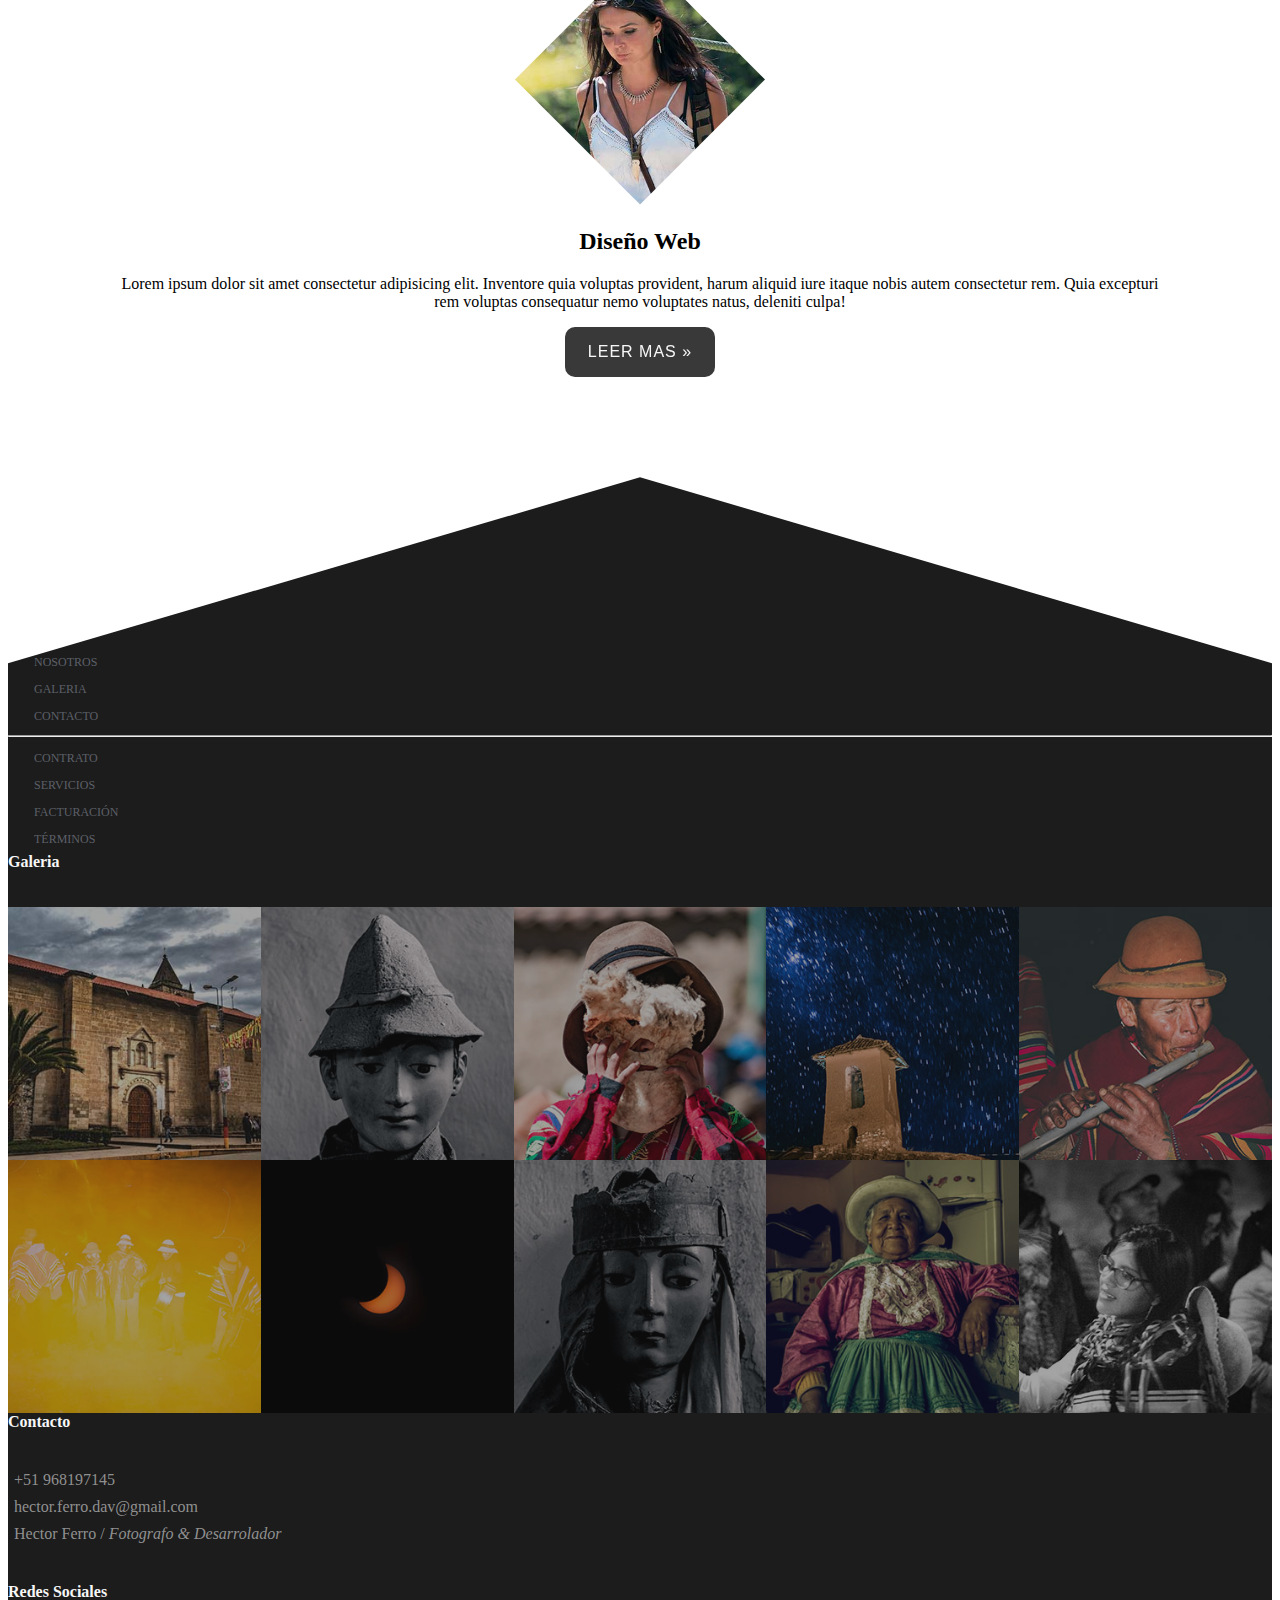
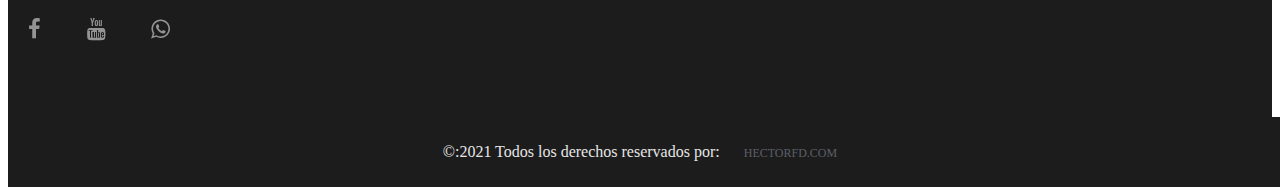
==== commit fe2bad36: "Update" ====
--- a/index.html
+++ b/index.html
@@ -60,6 +60,9 @@
                             <div class="linea"><a href="index.html#servicios">Servicios</a></div>
                         </li>
                         <li class="li">
+                            <div class="linea"><a href="galeria.html">galería</a></div>
+                        </li>
+                        <li class="li">
                             <div class="linea"><a href="contacto.html">Contacto</a></div>
                         </li>
                     </ul>
@@ -85,15 +88,7 @@
                     <p class="de top300">Lorem ipsum, dolor sit amet consectetur.
                     </p>
                     <button class="boton top375">Ver más</button>
-                    <a href="#"><img src="imagenes/2.jpg" alt="imagen 3"></a>
-                </li>
-                <li>
-                    <div class="cont2"></div>
-                    <h3 class="iz top250 negro">Fotografía Profesional</h3>
-                    <p class="de top300 negro">Lorem ipsum, dolor sit amet consectetur cessitatibus labore.
-                    </p>
-                    <button class="boton top375">Ver más</button>
-                    <a href="#"><img src="imagenes/3.jpg" alt="imagen 4"></a>
+                    <a href="#"><img src="imagenes/2.jpg" alt="imagen 2"></a>
                 </li>
                 <li>
 
@@ -101,7 +96,7 @@
                     <p class="de top300">A un precio de regalo.
                     </p>
                     <button class="boton top375">Ver más</button>
-                    <a href="#"><img src="imagenes/4.jpg" alt="imagen 5"></a>
+                    <a href="#"><img src="imagenes/3.jpg" alt="imagen 3"></a>
                 </li>
             </ul>
         </div>
@@ -115,7 +110,7 @@
                 <div class="col">
                     <h1 class="center main-title">Nosotros</h1>
                 </div>
-
+                <div class="pad_50"></div>
                 <div class="d-flex align-items-center">
                     <div class="col-xl-6">
                         <div class="diamante rounded-circle2">
@@ -131,6 +126,7 @@
                         <h3><strong>Visión</strong></h3>
                         <p>Lorem ipsum dolor sit amet consectetur adipisicing elit. Sunt hic unde dolorem enim alias! Fugit hic odit neque minus? Impedit vitae blanditiis exercitationem non ipsam assumenda qui commodi iste labore.</p>
                         <button class="boton">Ver más</button>
+                        <br><br>
                     </div>
                 </div>
             </div>
@@ -174,7 +170,6 @@
             </div>
         </div>
     </div>
-    <br><br><br>
     <!--End Service-->
     <!--footer-->
     <footer class="footer">
@@ -191,13 +186,13 @@
                         <li class="small pil">
                             <a class="pa" href="index.html#nosotros">Nosotros</a>
                         </li>
-                        <li class="small pil"><a class="pa" href="#">Portafolio</a></li>
-                        <li class="small pil"><a class="pa" href="#">Contacto</a></li>
+                        <li class="small pil"><a class="pa" href="galeria.html">Galeria</a></li>
+                        <li class="small pil"><a class="pa" href="contacto.html">Contacto</a></li>
                         <hr>
-                        <li class="small pil"><a class="pa" href="index.html">Contrato</a></li>
-                        <li class="small pil"><a class="pa" href="index.html">Servicios</a></li>
-                        <li class="small pil"><a class="pa" href="index.html">Facturación</a></li>
-                        <li class="small pil"><a class="pa" href="index.html">Términos</a></li>
+                        <li class="small pil"><a class="pa" href="#">Contrato</a></li>
+                        <li class="small pil"><a class="pa" href="index.html#servicios">Servicios</a></li>
+                        <li class="small pil"><a class="pa" href="#">Facturación</a></li>
+                        <li class="small pil"><a class="pa" href="terminos.html">Términos</a></li>
                     </ul>
                 </div>
                 <!---->
@@ -284,21 +279,20 @@
             /*detectar ancho de imagen de diamante*/
             var dn_width = $('.diamante').width();
             $('.diamante').css({
-                height: 700,
+                height: dn_width,
 
             });
             /*clase pra hacer scroll en la barra de navegacion*/
             var slider = $("#slider").height();
-            $(windows).scroll(function() {
-                var scroll = $(windows).scrollTop();
-                if (scroll >= $('#nosotros').offset().top) {
+            $(window).scroll(function() {
+                var scroll = $(window).scrollTop();
+                if (scroll >= $('#nosotros').offset().top - 300) {
                     $('#nav').addClass("nav-overlay");
                 } else {
                     $('#nav').removeClass('nav-overlay');
                 }
             });
             $(window).scroll();
-
         });
     </script>
 
--- a/css/main.css
+++ b/css/main.css
@@ -7,7 +7,7 @@
 }
 
 a:link {
-    color: rgba(206, 204, 204, 0.8);
+    color: rgba(190, 196, 218, 0.8);
     position: relative;
     text-decoration: none;
     padding: 20px;
@@ -15,7 +15,7 @@
 }
 
 a:hover {
-    color: var(--base);
+    color: rgb(255, 255, 255);
     -webkit-transition: all 0.2s ease-in-out;
     -o-transition: all 0.2s ease-in-out;
     transition: all 0.2s ease-in-out;
@@ -26,6 +26,9 @@
     height: 100%;
     width: 100%;
     border-radius: 12px;
+    -webkit-transition: all 0.02s ease-in-out;
+    -o-transition: all 0.02s ease-in-out;
+    transition: all 0.02s ease-in-out;
 }
 
 .linea:hover {
@@ -67,7 +70,7 @@
 nav:hover {
     animation-name: ejemplo;
     width: 100%;
-    background-color: rgba(22, 21, 21, 0.9);
+    background: rgba(20, 20, 20, 0.9);
     position: fixed;
     float: none;
     z-index: 9999;
@@ -137,7 +140,7 @@
 }
 
 a:active {
-    color: var(--hover);
+    color: var(--sec);
 }
 
 
@@ -154,12 +157,8 @@
 
 
 /*
-h1,
-h2,
-h3,
-h4,
-small,
-p,
+
+small
 {
     position: absolute;
 }
@@ -186,7 +185,7 @@
     color: white;
     position: absolute;
     float: none;
-    z-index: 9999;
+    z-index: 2;
 }
 
 .boton {
@@ -209,7 +208,7 @@
 .boton:hover {
     position: absolute;
     float: none;
-    z-index: 9999;
+    z-index: 2;
     width: 150px;
     height: 50px;
     color: white;
@@ -357,11 +356,11 @@
 .diamante {
     display: block;
     position: relative;
-    width: 100%;
+    width: auto;
     overflow: hidden;
     margin: 0px auto;
     background-image: url("../imagenes/nosotros.jpg");
-    background-size: 560px;
+    background-size: auto;
     background-position: center center;
     background-repeat: no-repeat;
     z-index: 200;
@@ -391,28 +390,38 @@
     -webkit-transition: all 0.2s ease-in-out;
     -o-transition: all 0.2s ease-in-out;
     transition: all 0.2s ease-in-out;
-    pun
 }
 
 .rounded-circle2 {
-    width: 500px;
+    width: 75%;
     -webkit-clip-path: polygon(50% 0%, 100% 50%, 50% 100%, 0% 50%);
     -o-clip-path: polygon(50% 0%, 100% 50%, 50% 100%, 0% 50%);
     clip-path: polygon(50% 0%, 100% 50%, 50% 100%, 0% 50%);
-    -webkit-transition: all 0.2s ease-in-out;
-    -o-transition: all 0.2s ease-in-out;
-    transition: all 0.2s ease-in-out;
+    -webkit-transition: all 0.5s ease-in-out;
+    -o-transition: all 0.5s ease-in-out;
+    transition: all 0.5s ease-in-out;
+    opacity: 0.8;
+}
+
+.pad_50 {
+    padding: 50px;
 }
 
 .rounded-circle2:hover {
     width: 100%;
+    animation-name: imagen;
     -webkit-clip-path: polygon(100% 0%, 100% 100%, 0% 100%, 0% 0%);
     -o-clip-path: polygon(100% 0%, 100% 100%, 0% 100%, 0% 0%);
     clip-path: polygon(100% 0%, 100% 100%, 0% 100%, 0% 0%);
-    transform: scale(1.05);
-    -webkit-transition: all 0.2s ease-in-out;
-    -o-transition: all 0.2s ease-in-out;
-    transition: all 0.2s ease-in-out;
+    -webkit-transition: all 0.5s ease-in-out;
+    -o-transition: all 0.5s ease-in-out;
+    transition: all 0.5s ease-in-out;
+    opacity: 1;
+}
+
+@keyframes imagen {
+    from {}
+    to {}
 }
 
 
@@ -492,10 +501,12 @@
 }
 
 .copy {
+    width: 100%;
     padding: 10px;
     background-color: rgba(3, 3, 3, 0.9);
     text-align: center;
-    color: var(--enlace)
+    color: var(--enlace);
+    z-index: 99;
 }
 
 
@@ -578,8 +589,75 @@
 /*overlay del nav*/
 
 .nav-overlay {
-    background: rgba(20, 20, 20, 0.8);
-    border-bottom: 1px solid;
-    padding: 25px 0px;
+    background: rgba(20, 20, 20, 0.9);
+    padding: 0px 0px;
     color: black;
+    -webkit-transition: all 1.5s ease-in-out;
+    -o-transition: all 1.5s ease-in-out;
+    transition: all 1.5s ease-in-out;
+}
+
+
+/*estilos galeria*/
+
+.grid {
+    width: 100%;
+    padding: 150px 0px;
+    perspective: 700PX;
+}
+
+.grid::after {
+    content: "";
+    display: block;
+    clear: both;
+}
+
+.grid-item {
+    margin: 0px auto;
+    z-index: 200;
+    width: 20%;
+    height: auto;
+    padding-bottom: 0px;
+    overflow: hidden;
+    float: left;
+    position: relative;
+    background-color: white;
+    -webkit-clip-path: polygon(50% 0%, 100% 50%, 50% 100%, 0% 50%);
+    -o-clip-path: polygon(50% 0%, 100% 50%, 50% 100%, 0% 50%);
+    clip-path: polygon(50% 0%, 100% 50%, 50% 100%, 0% 50%);
+    -webkit-transition: all 0.5s ease-in-out;
+    -o-transition: all 0.5s ease-in-out;
+    transition: all 0.5s ease-in-out;
+    cursor: pointer;
+    margin-top: -9%;
+    opacity: 1;
+    transform: TranslateZ(0px);
+    filter: brightness(1);
+}
+
+.grid-item:hover {
+    z-index: 99;
+    opacity: 1;
+    transform: translateZ(12px);
+    -webkit-transition: all 0.5s ease-in-out;
+    -o-transition: all 0.5s ease-in-out;
+    transition: all 0.5s ease-in-out;
+    filter: brightness(1.3);
+}
+
+.grid-item::before {
+    pointer-events: none;
+}
+
+.grid-item:nth-child(6),
+:nth-child(15) {
+    margin-left: 10%;
+}
+
+.imggrid {
+    margin: 0%;
+    position: relative;
+    width: 100%;
+    height: auto;
+    transform: translatex(-20px);
 }